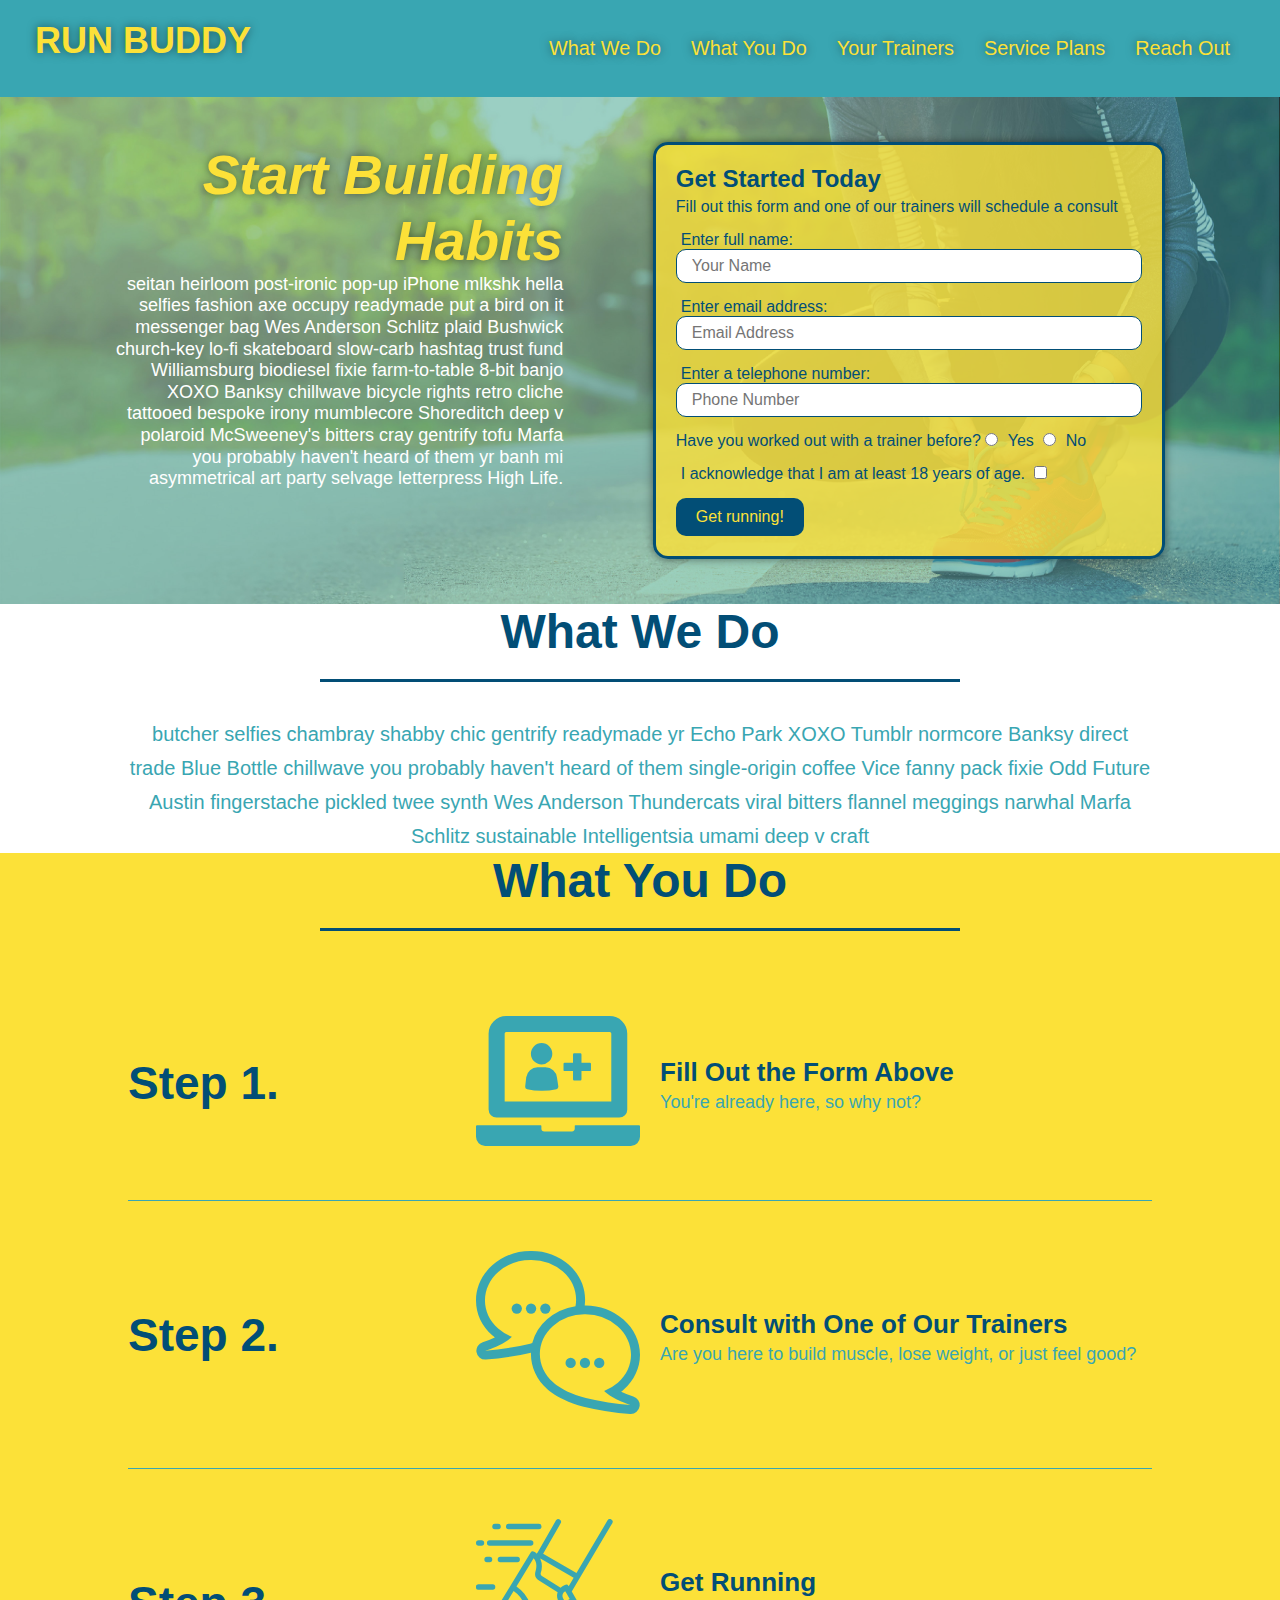
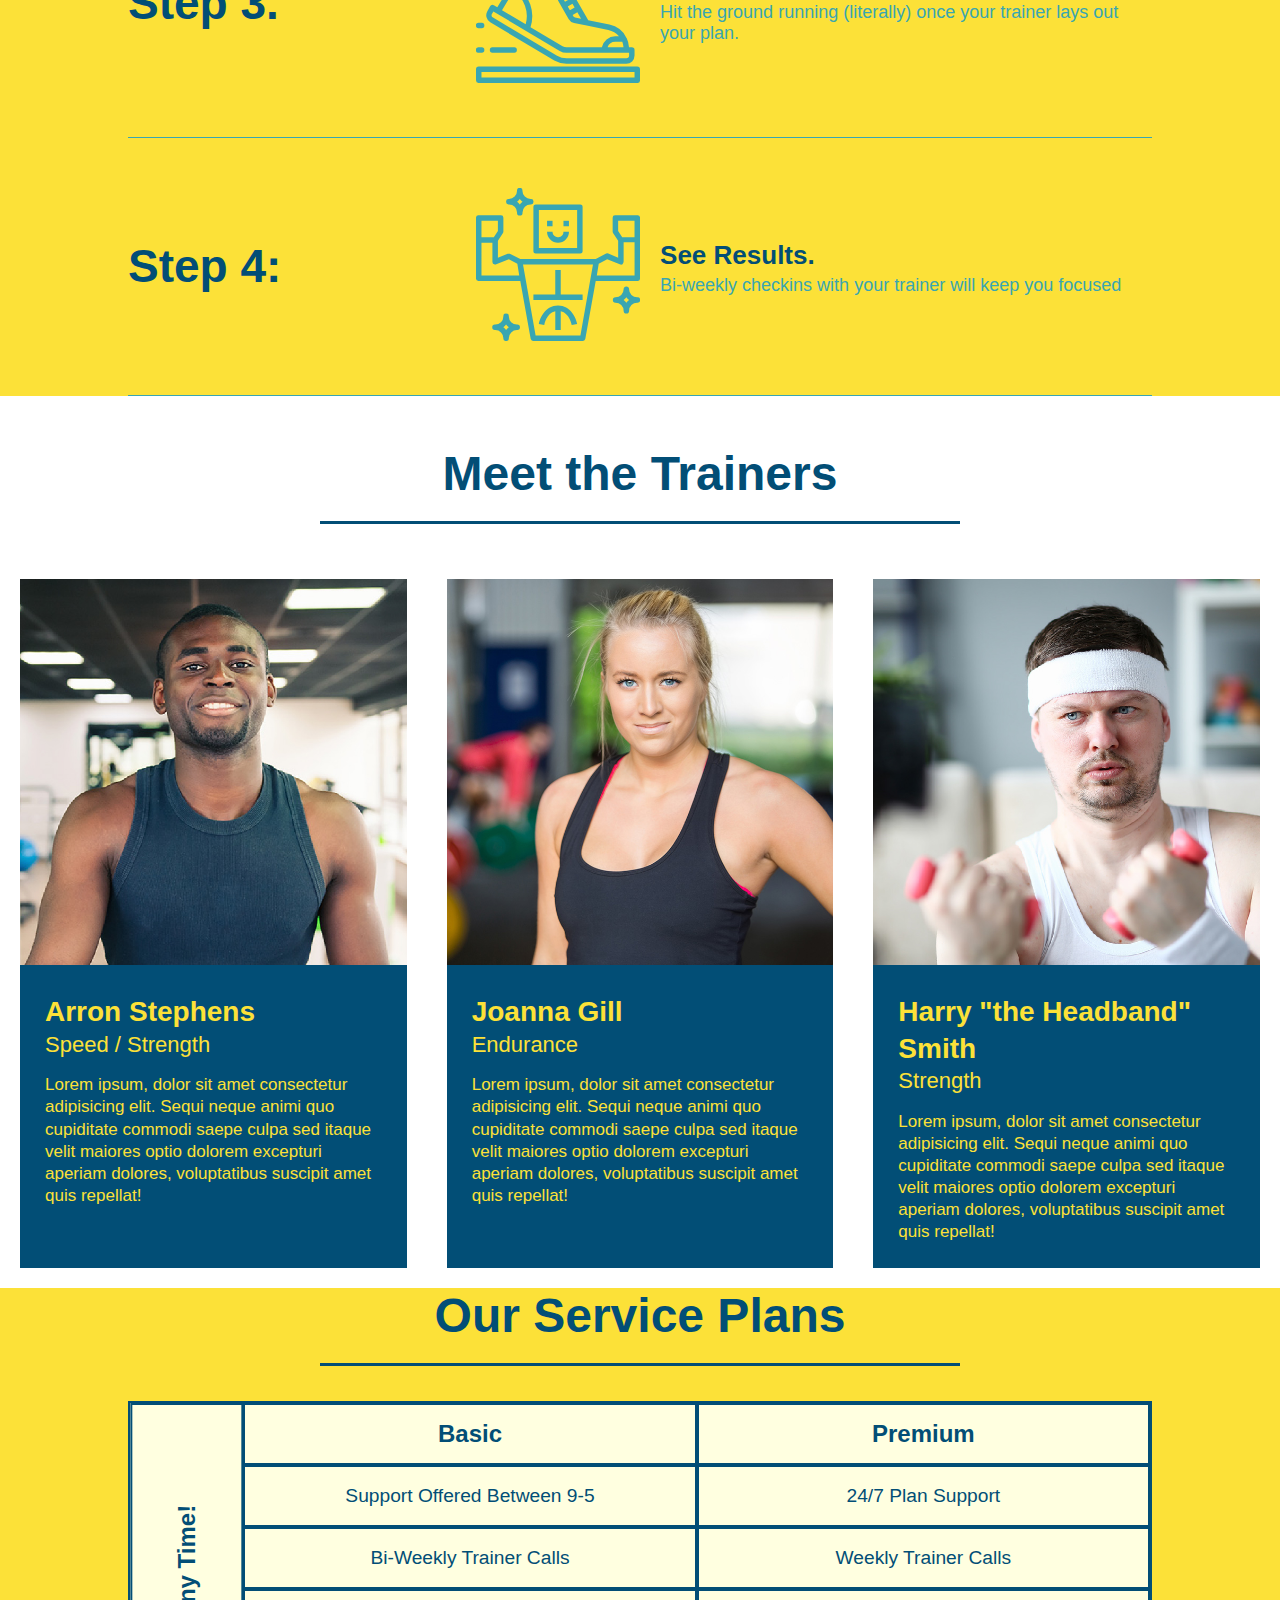
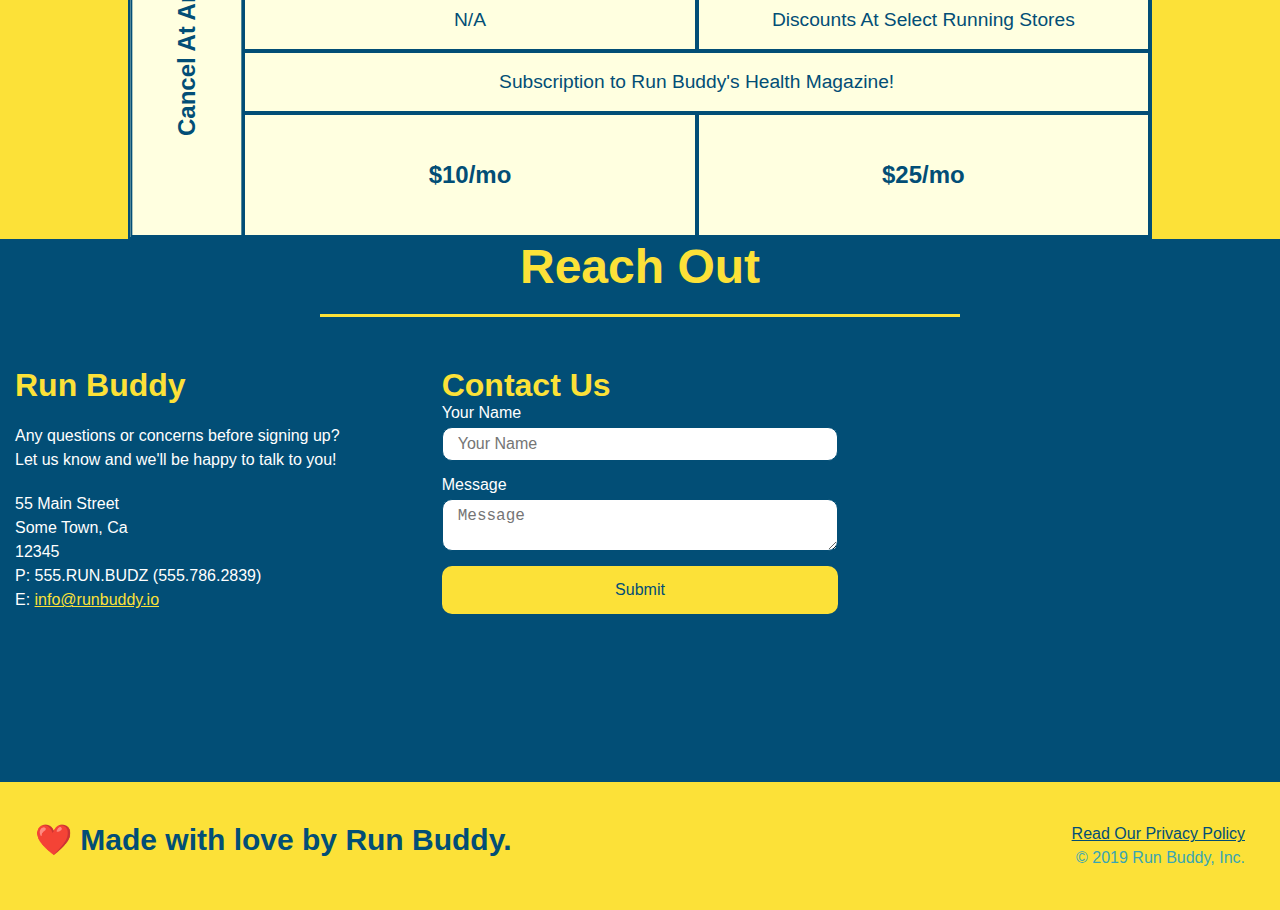
==== index.html @ 5c94b036 "added shadow/rounded corners" ====
<!DOCTYPE html>
<html lang="en">
<head>
    <meta charset="UTF-8">
    <meta name="viewport" content="width=device-width, initial-scale=1.0" />
    <title>Run Buddy</title>
    <link rel="stylesheet" href="./assets/css/style.css" />
</head>
<body>
    <!-- navigation -->
    <header>
        <h1>
            <a href="/">RUN BUDDY</a>
        </h1> 
        
        <nav>
            <!-- Unordered list element -->
    <ul>
    <!-- List item element-->
    <li>
      <!-- Anchor element -->
      <a href="#what-we-do">What We Do</a>
    </li>
    <li>
      <a href="#what-you-do">What You Do</a>
    </li>
    <li>
      <a href="#your-trainers">Your Trainers</a>
    </li>
    <li>
      <a href="#service-plans">Service Plans</a>
    </li>
    <li>
      <a href="#reach-out">Reach Out</a>
    </li>
  </ul>
        </nav>
    </header>

    <!-- hero/jumbotron -->
    <section class="hero">
        <div class="hero-cta">
          <h2>Start Building Habits</h2>
          <p>
            seitan heirloom post-ironic pop-up iPhone mlkshk hella selfies fashion axe occupy readymade put a bird on it
            messenger bag Wes Anderson Schlitz plaid Bushwick church-key lo-fi skateboard slow-carb hashtag trust fund
            Williamsburg biodiesel fixie farm-to-table 8-bit banjo XOXO Banksy chillwave bicycle rights retro cliche
            tattooed bespoke irony mumblecore Shoreditch deep v polaroid McSweeney's bitters cray gentrify tofu Marfa you
            probably haven't heard of them yr banh mi asymmetrical art party selvage letterpress High Life.
          </p>
        </div>
        <div class="hero-form">
            <h3>Get Started Today</h3>
            <p>Fill out this form and one of our trainers will schedule a consult</p>
            <!-- Add form element-->
            <form>
                <label for="name">Enter full name:</label>
                <input type="text" placeholder="Your Name" name="name" id="name" class="form-input">

                <label for="email">Enter email address:</label>
                <input type="text" placeholder="Email Address" name="email" id="email" class="form-input">

                <label for="phone">Enter a telephone number:</label>
                <input type="text" placeholder="Phone Number" name="phone" id="phone" class="form-input">
                <p>
                    Have you worked out with a trainer before?
                    <input type="radio" name="trainer-confirm" id="trainer-yes" />
                    <label for="trainer-yes">Yes</label>
                    <input type="radio" name="trainer-confirm" id="trainer-no" />
                    <label for="trainer-no">No</label>
                  </p>
                  <p>
                    <label for="checkbox" >
                      I acknowledge that I am at least 18 years of age.
                    </label>
                    <input type="checkbox" name="age-confirm" id="checkbox" />
                  </p>
                  <button type="submit">
                    Get running!
                  </button>
            </form>
        </div>
    </section>

    <!-- "what we do" section-->
    <section id="what-we-do" class="intro">
      <div class="flex-row">
        <h2 class="section-title primary-border">
          What We Do
        </h2>
      </div>
      <div class="flex-row">
        <p>
            butcher selfies chambray shabby chic gentrify readymade yr Echo Park XOXO Tumblr normcore Banksy direct trade Blue Bottle chillwave you probably haven't heard of them single-origin coffee Vice fanny pack fixie Odd Future Austin fingerstache pickled twee synth Wes Anderson Thundercats viral bitters flannel meggings narwhal Marfa Schlitz sustainable Intelligentsia umami deep v craft
          </p>
        </div>
    </section>

    <!-- "what you do" section -->
    <section id="what-you-do" class="steps">
      <div class="flex-row">
        <h2 class="section-title secondary-border">
          What You Do
        </h2>
      </div>

        <div>
            <!-- insert this img element -->
            <div class="step">
            <h3>Step 1. </h3>
            <div class="step-img">
              <img src="./assets/images/step-1.svg" alt="" />
            </div>
            <div class="step-text">
            <h4>Fill Out the Form Above</h4>
            <p>You're already here, so why not?</p>
          </div>
        </div>
      </div>
        
          <div>
            <div class="step">
            <h3>Step 2. </h3>
              <div class="step-img">
                <img src="./assets/images/step-2.svg" alt="" />
              </div>
              <div class="step-text">
            <h4>Consult with One of Our Trainers</h4>
            <p>Are you here to build muscle, lose weight, or just feel good?</p>
          </div>
        </div>
      </div>
        
          <div>
            <div class="step">
            <h3>Step 3. </h3>
            <div class="step-img">
              <img src="./assets/images/step-3.svg" alt="" />
            </div>
            <div class="step-text">
            <h4>Get Running</h4>
            <p>Hit the ground running (literally) once your trainer lays out your plan.</p>
          </div>
        </div>
      </div>
        
          <div>
            <div class="step">
              <h3>Step 4: </h3>
              <div class="step-img">
                <img src="./assets/images/step-4.svg" alt="" />
              </div>
              <div class="step-text">
            <h4> See Results.</h4>
            <p>Bi-weekly checkins with your trainer will keep you focused</p>
          </div>
        </div>
      </div>
    </section>

    <!-- "meet the trainers" section -->
    <section id="your-trainers" >
      <div class="flex-row">
        <h2 class="section-title primary-border">
            Meet the Trainers
        </h2>
        </div>
        <div class="trainers">
            <article class="trainer">
                <img src="./assets/images/trainer-1.jpg" alt="Arron Stephens in his workout clothes, ready to pump iron" />
                <div class="trainer-bio">
                  <h3 class="trainer-name">Arron Stephens</h3>
                  <h4 class="trainer-role">Speed / Strength</h4>
                  <p>
                    Lorem ipsum, dolor sit amet consectetur adipisicing elit. Sequi neque animi quo cupiditate commodi saepe culpa sed
                    itaque velit maiores optio dolorem excepturi aperiam dolores, voluptatibus suscipit amet quis repellat!
                  </p>
                </div>
              </article>

    <!-- second trainer bio -->
            <article class="trainer">
              <img src="./assets/images/trainer-2.jpg" alt="Joanna Gill cooling off after a workout" /> 
                <div class="trainer-bio">
                  <h3 class="trainer-name">Joanna Gill</h3>
                  <h4 class="trainer-role">Endurance</h4>
                  <p>
                    Lorem ipsum, dolor sit amet consectetur adipisicing elit. Sequi neque animi quo cupiditate commodi saepe culpa sed
                    itaque velit maiores optio dolorem excepturi aperiam dolores, voluptatibus suscipit amet quis repellat!
                  </p>
                </div>
              </article>
  
  <!-- third trainer bio -->
            <article class="trainer">
                <img src="./assets/images/trainer-3.jpg" alt="Harry Smith wearing a headband and lifting comically small pink weights" />
                <div class="trainer-bio">
                  <h3 class="trainer-name">Harry "the Headband" Smith</h3>
                  <h4 class="trainer-role">Strength</h4>
                  <p>
                    Lorem ipsum, dolor sit amet consectetur adipisicing elit. Sequi neque animi quo cupiditate commodi saepe culpa sed
                    itaque velit maiores optio dolorem excepturi aperiam dolores, voluptatibus suscipit amet quis repellat!
                  </p>
                </div>
              </article>
            </div>
    </section>

    <!-- "service plans" section-->
    <section id="service-plans" class="services">
      <div class=flex-row>
      <h2 class="section-title secondary-border">
        Our Service Plans
      </h2>
    </div>
       <div class="service-grid-wrapper">
        <div class="service-grid-container">
      <!-- Headers -->
      <div class="service-grid-item grid-head basic">
        Basic
      </div>
      <div class="service-grid-item grid-head premium">
        Premium
      </div>
      <!-- Body -->
      <div class="service-grid-item grid basic">
        Support Offered Between 9-5
      </div>
      <div class="service-grid-item premium">
        24/7 Plan Support
      </div>
      <div class="service-grid-item basic">
        Bi-Weekly Trainer Calls
      </div>
      <div class="service-grid-item premium">
        Weekly Trainer Calls
      </div>
      <div class="service-grid-item basic">
        N/A
      </div>
      <div class="service-grid-item premium">
        Discounts At Select Running Stores
      </div>
      <div class="service-grid-item both">
        Subscription to Run Buddy's Health Magazine!
      </div>
      <div class="service-grid-item grid-price basic">
        $10/mo
      </div>
      <div class="service-grid-item grid-price premium">
        $25/mo
      </div>
      <div class="service-grid-item cancel">
        Cancel At Any Time!
      </div>
    </div> <!-- div service-grid-container -->
  </div> <!-- div service-grid-wrapper -->
    </section> 
    <!-- "reach out" section -->
    <section id="reach-out" class="contact">
      <div class="flex-row">
        <h2 class="section-title secondary-border">
          Reach Out
        </h2>
      </div>
        <div class="contact-info">
          
            <div>
                <h3>Run Buddy</h3>
                <p>
                  Any questions or concerns before signing up?
                  <br />
                  Let us know and we'll be happy to talk to you!
                </p>

                <address>
                    55 Main Street <br/>
                    Some Town, Ca <br/>
                    12345<br />
                    P: 555.RUN.BUDZ (555.786.2839)<br/>
                    E: <a href="mailto:info@runbuddy.io">info@runbuddy.io</a>
                  </address>

              </div>

              <div class="contact-form">
                <h3>Contact Us</h3>
                <form>
                  <label for="contact-name">Your Name</label>
                  <input type="text" id="contact-name" placeholder="Your Name" />

                  <label for="contact-message">Message</label>
                  <textarea id="contact-message" placeholder="Message"></textarea>

                  <button type="submit">Submit</button>
                </form>
              </div>

              <iframe
              src="https://www.google.com/maps/embed?pb=!1m14!1m12!1m3!1d12182.30520634488!2d-74.0652613!3d40.2407219!2m3!1f0!2f0!3f0!3m2!1i1024!2i768!4f13.1!5e0!3m2!1sen!2sus!4v1561060983193!5m2!1sen!2sus"
              frameborder="0" style="border:0" allowfullscreen ></iframe>

          </div>
        </div>
    </section>

    <!-- footer -->
    <footer>
        <h2>❤️ Made with love by Run Buddy.</h2>
        <div>
            <a href="./privacy-policy.html">Read Our Privacy Policy</a><br />
            &copy; 2019 Run Buddy, Inc.
          </div>
    </footer>
      
</body>
</html>
---- assets/css/style.css ----
* {
    margin: 0;
    padding: 0;
    box-sizing: border-box;
  }

body {
    font-family: Helvetica, Arial, sans-serif;
  }
body {
    
    /* more on this crazy alphanumerical value in a minute! */
    color: #39a6b2;
    font-family: Helvetica, Arial, sans-serif;
  }
  
/* apply styles to <header> */
header {
    padding: 20px 35px;
    background-color: #39a6b2;
    display: flex;
    justify-content: space-between;
    flex-wrap: wrap;
  }

  header h1 {
    font-weight: bold;
    font-size: 36px;
    color: #fce138;
    margin: 0;
    text-shadow: 0 0 10px rgba(0, 0, 0, 0.5);
  }

  header a {
    text-decoration: none;
    color: #fce138;
  }

  header nav {
    margin: 7px 0;
  }

  header nav ul {
    display: flex;
    flex-wrap: wrap;
    justify-content: space-between;
    align-items: center;
    list-style: none;
  }

  header nav ul li {
    display: flex;
    flex-wrap: wrap;
    justify-content: space-between;
    align-items: center;
    list-style: none;
  }

  header nav ul li a {
    padding: 10px 15px;
    font-weight: lighter;
    font-size: 1.55vw;
    text-shadow: 0 0 10px rgba(0, 0, 0, 0.5);
  }

  footer {
    background: #fce138;
    width: 100%;
    padding: 40px 35px;
    display: flex;
    justify-content: space-between;
    flex-wrap: wrap;
  }

  footer h2 {
    color: #024e76;
    font-size: 30px;
    margin: 0;
  }

  footer div {
    line-height: 1.5;
    text-align: right;
  }

  footer a {
    color: #024e76;
  }

/* Hero Style Start */
.hero {
    background-image: url("../images/hero-bg.jpg");
    background-size: cover;
    background-position: center;
    display: flex;
    justify-content: center;
    flex-wrap: wrap;
    align-items: flex-start;
  }
  /* Hero Style End */


.hero-form {
    border: 3px solid #024e76;
    border-radius: 15px;
    background-color: rgba(252, 225, 56, 0.8);
    padding: 20px;
    color: #024e76;
    border-style: solid;
    border-width: 3px;
    border-color: #024e76;
    width: 40%;
    margin: 3.5%;
    box-shadow: 0 0 10px rgba(0, 0, 0, 0.5);
  }

.hero-form h3 {
    font-size: 24px;
    margin: 0;
  }
.hero-form p {
    margin: 5px 0 15px 0;
  }
  
.form-input {
    border: 1px solid #024e76;
    border-radius: 10px;
    display: block;
    padding: 7px 15px;
    font-size: 16px;
    color: #024e76;
    width: 100%;
    margin-bottom: 15px;
  }

.hero-form label {
    margin: 0 5px;
  }


.hero-form button {
    color: #fce138;
    background-color: #024e76;
    border: none;
    border-radius: 10px;
    padding: 10px 20px;
    font-size: 16px;
  }

  .hero-cta {
    width: 35%;
    text-align: right;
    margin: 3.5%;
    color: #fff;
    font-size: 18px;
    line-height: 1.2;
  }

  .hero-cta h2 {
    font-style: italic;
    font-size: 55px;
    color: #fce138;
    text-shadow: 0 0 10px rgba(0, 0, 0, 0.5);
  }

/* HERO STYLES END */


.intro p {
    line-height: 1.7;
    color: #39a6b2;
    width: 80%;
    font-size: 20px;
    margin: 0 auto;
    text-align: center;
  }

  .step {
    margin: 50px auto;
    padding-bottom: 50px;
    width: 80%;
    border-bottom: 1px solid #39a6b2;
    display: flex;
    flex-wrap: wrap;
    align-items: center;
    justify-content: space-between;
  }

.steps { 
    background: #fce138;
  }
  
.step h3 {
    color: #024e76;
    font-size: 46px;
    flex: 1 30%;
  }
  
.step-info {
  flex: 2 70%;
  display: flex;
  flex-wrap: wrap;
  align-items: center;
}

.step-text p {
    color: #39a6b2;
    font-size: 18px;
  }

.step-text h4 {
    font-size: 26px;
    line-height: 1.5;
    color: #024e76;
  }

.step-img {
    flex: 1 12%;
    margin-right: 20px;
  }

.step-img img {
    max-width: 100%;
  }

.step-text {
    flex: 12;
  }

.primary-border {
    border-color: #fce138;
  }
  
.secondary-border {
    border-color: #39a6b2;
  }


.trainer {
    margin: 20px;
    background: #024e76;
    color: #fce138;
    flex: 1;
  }

.trainer img {
    width: 100%;
  }

.trainers {
    width: 100%;
    margin: 0 auto;
    display: flex;
    flex-wrap: wrap;
    justify-content: space-around;
  }
  
.trainer-bio {
    padding: 25px;
    line-height: 1.3;
  }

.trainer-bio h3 {
    font-size: 28px;
  }
  
.trainer-bio h4 {
    font-weight: lighter;
    font-size: 22px;
    margin-bottom: 15px;
  }
  
.trainer-bio p {
    font-size: 17px;
  }

.text-left {
    text-align: left;
  }
  
.text-right {
    text-align: right;
  }

.flex-row {
  display: flex;
}

.section-title {
    font-size: 48px;
    display: inline-block;
    padding: 0 100px 20px 100px;
    border-bottom: 3px solid;
    margin-bottom: 35px;
    color: #024e76;
    padding-bottom: 20px;
    text-align: center;
    margin: 0 auto 35px auto;
    width: 50%;
  }

/* SERVICE STYLES BEGIN */
.services {
  background: #fce138; 
}

.service-grid-wrapper {
  display: flex;
  width: 100%;
  justify-content: center;
}

.service-grid-container {
  background: lightyellow;
  width: 80%;
  display: grid;
  /* repeat(iterator, size) */
  grid-template-columns: 1fr repeat(2, 4fr);
  grid-template-rows: repeat(5, 1fr) 2fr;
  border: 2px solid #024e76;
  color:  #024e76;
  font-size: 1.2rem;
}

.service-grid-item {
  padding: 15px 0;
  border: 2px solid #024e76;
  display: flex;
  align-items: center;
  justify-content: center;
  text-align: center;
}
/* specific match */
.service-grid-item.basic {
  grid-column: 2 / span 1;
}

.service-grid-item.both {
  grid-column: 2 / span 2;
}

.service-grid-item.cancel {
  writing-mode: vertical-lr;
  grid-column: 1;
  grid-row: 1 / -1;
  transform: rotate(180deg);
}

.grid-head, .grid-price, .service-grid-item.cancel {
  font-size: 1.5rem;
  font-weight: bold;
}
/* REACH OUT STYLES START */
.contact {
    background: #024e76;
  }

.contact h2 {
    color: #fce138;
  }

.contact-info iframe {
    height: 400px;
  }

.contact-info div {
    color: white;
  }

.contact-info {
  display: flex;
  justify-content: space-between;
  flex-wrap: wrap;
}

.contact-info > * {
  flex: 1;
  margin: 15px;
}

  .contact-info h3 {
    color: #fce138;
    font-size: 32px;
  }
  
  .contact-info p, .contact-info address {
    margin: 20px 0;
    line-height: 1.5;
    font-size: 16px;
    font-style: normal;
  }

.contact-form input, .contact-form textarea {
  border: 1px solid #024e76;
  border-radius: 10px;
  display: block;
  padding: 7px 15px;
  font-size: 16px;
  color: #024e76;
  width: 100%;
  margin-bottom: 15px;
  margin-top: 5px
}

.contact-form button {
  width: 100%;
  border: none;
  border-radius: 10px;
  background: #fce138;
  color: #024e76;
  text-align: center;
  padding: 15px 0;
  font-size: 16px;
}
  
  .contact-info a {
    color: #fce138;
  }
  
  /* REACH OUT STYLES END */

@media screen and (max-width: 980px) {
  header {
    padding-bottom: 0;
    justify-content: center;
    }
  
  header h1 {
    width: 100%;
    text-align: center;
    }
  
  header nav ul {
    margin-top: 20px;
    width: 100%;
    justify-content: center;
    }
  
  header nav ul li a {
    font-size: 20px;
    }
  
  footer h2, footer div {
    text-align: center;
    width: 100%;
  }

  .hero-cta, .hero-form {
    width: 100%;
  }
  
  .hero-cta {
    text-align: center;
  }

  .section-title {
    width: 80%;
  }
  
  .trainer {
    flex: 0 70%;
  }
  
  .contact-info iframe{
    flex: 1 100%;
  }
}

@media screen and (max-width: 768px) {

  section {
    padding: 30px 15px;
  }

  .step h3 {
    flex: 1 100%;
    text-align: center;
  }

  .step-info {
    flex: 2 100%;
    text-align: center;
    justify-content: center;
  }

  .step-img {
    flex: 0 32%;
    margin-right: 0;
    margin-top: 15px;
    margin-bottom: 15px;
  }

  .step-text {
    flex: 100%;  
  }

  .service-grid-container {
    grid-template-columns: 1fr 1fr;
  }

  .service-grid-item.basic {
    grid-column: 1;
  }

  .service-grid-item.both {
    grid-column: 1 / -1;
  }

  .service-grid-item.cancel {
    transform: none;
    writing-mode: unset;
    grid-column: 1 / -1;
    grid-row: -1;
  }

}

@media screen and (max-width: 575px) {

  .hero-form button {
    width: 100%;
  }

  .section-title {
    width: 95%;
  }

  .intro p {
    width: 100%;
  }

  .trainer {
    flex: 0 100%;
  }

  .contact-info {
    text-align: center;
  }

  .contact-info > * {
    flex: 0 100%;
  }

  .contact-form {
    order: 3;
  }
}
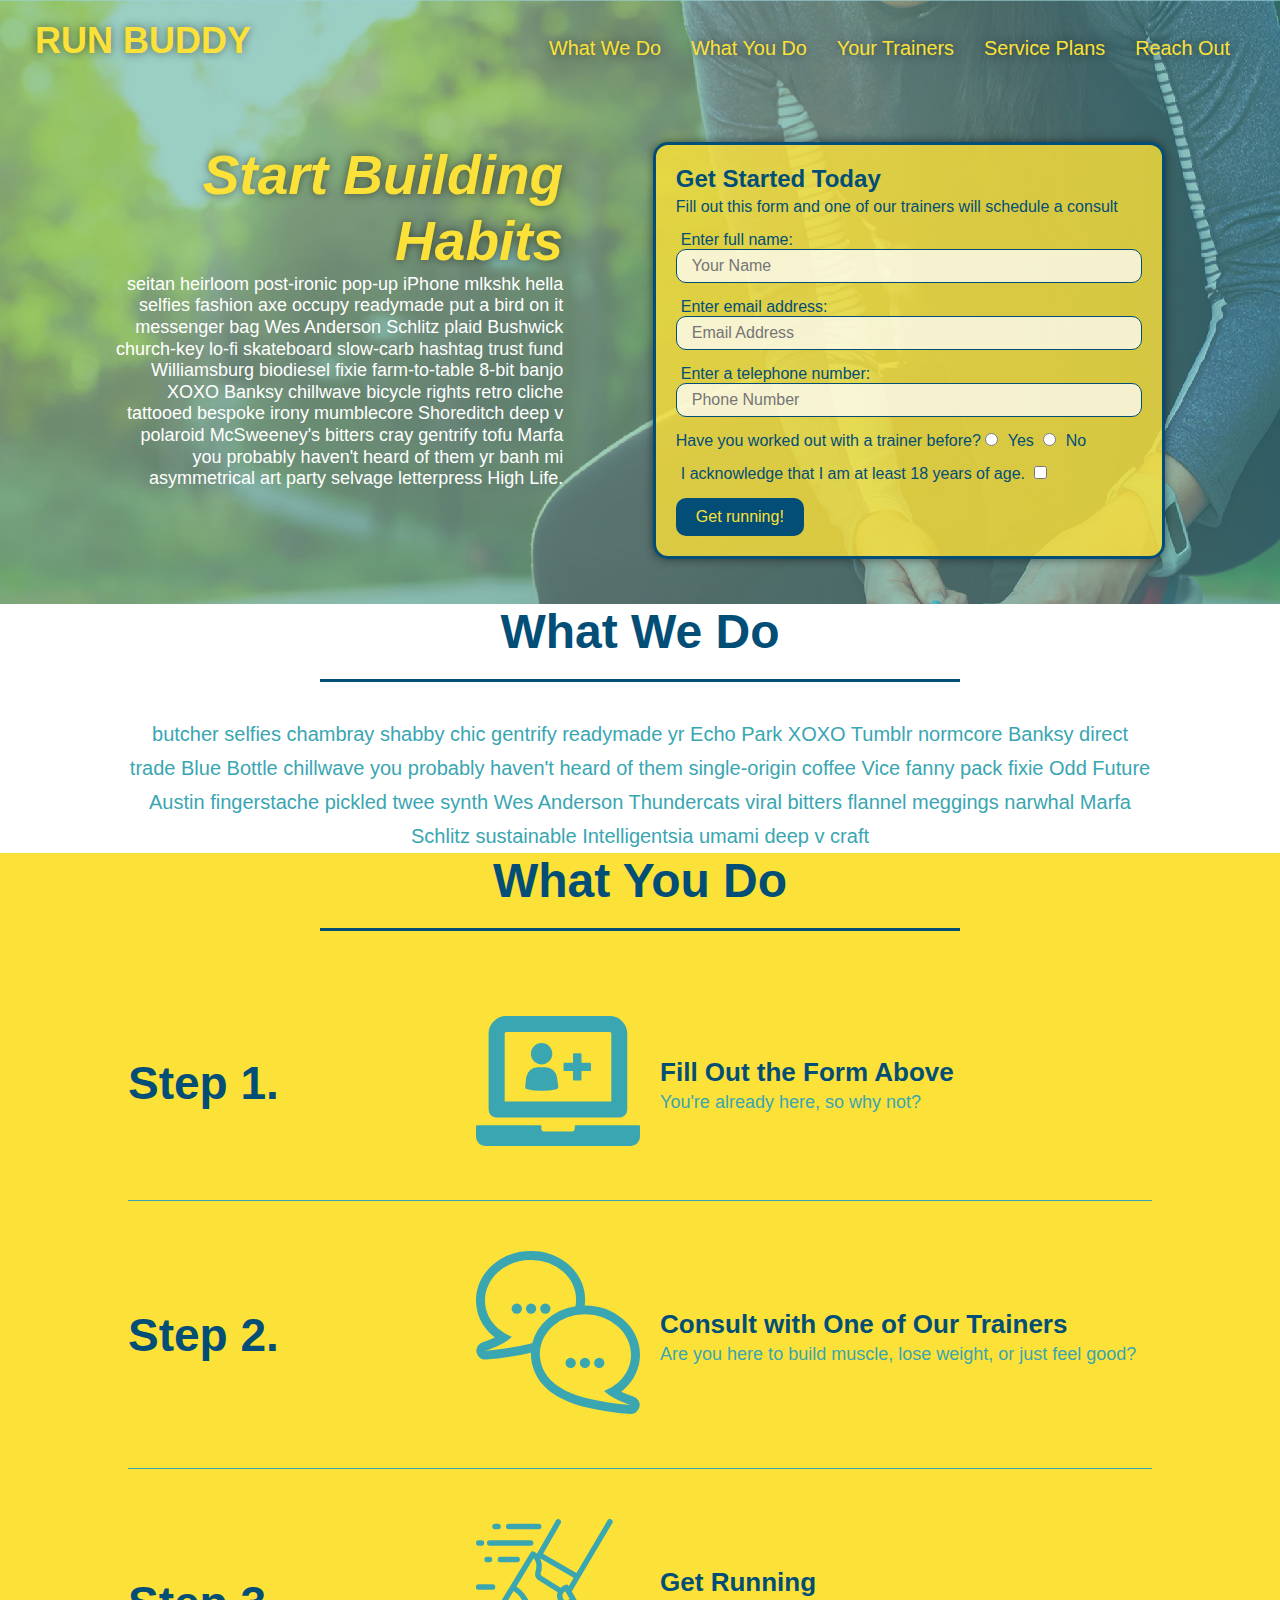
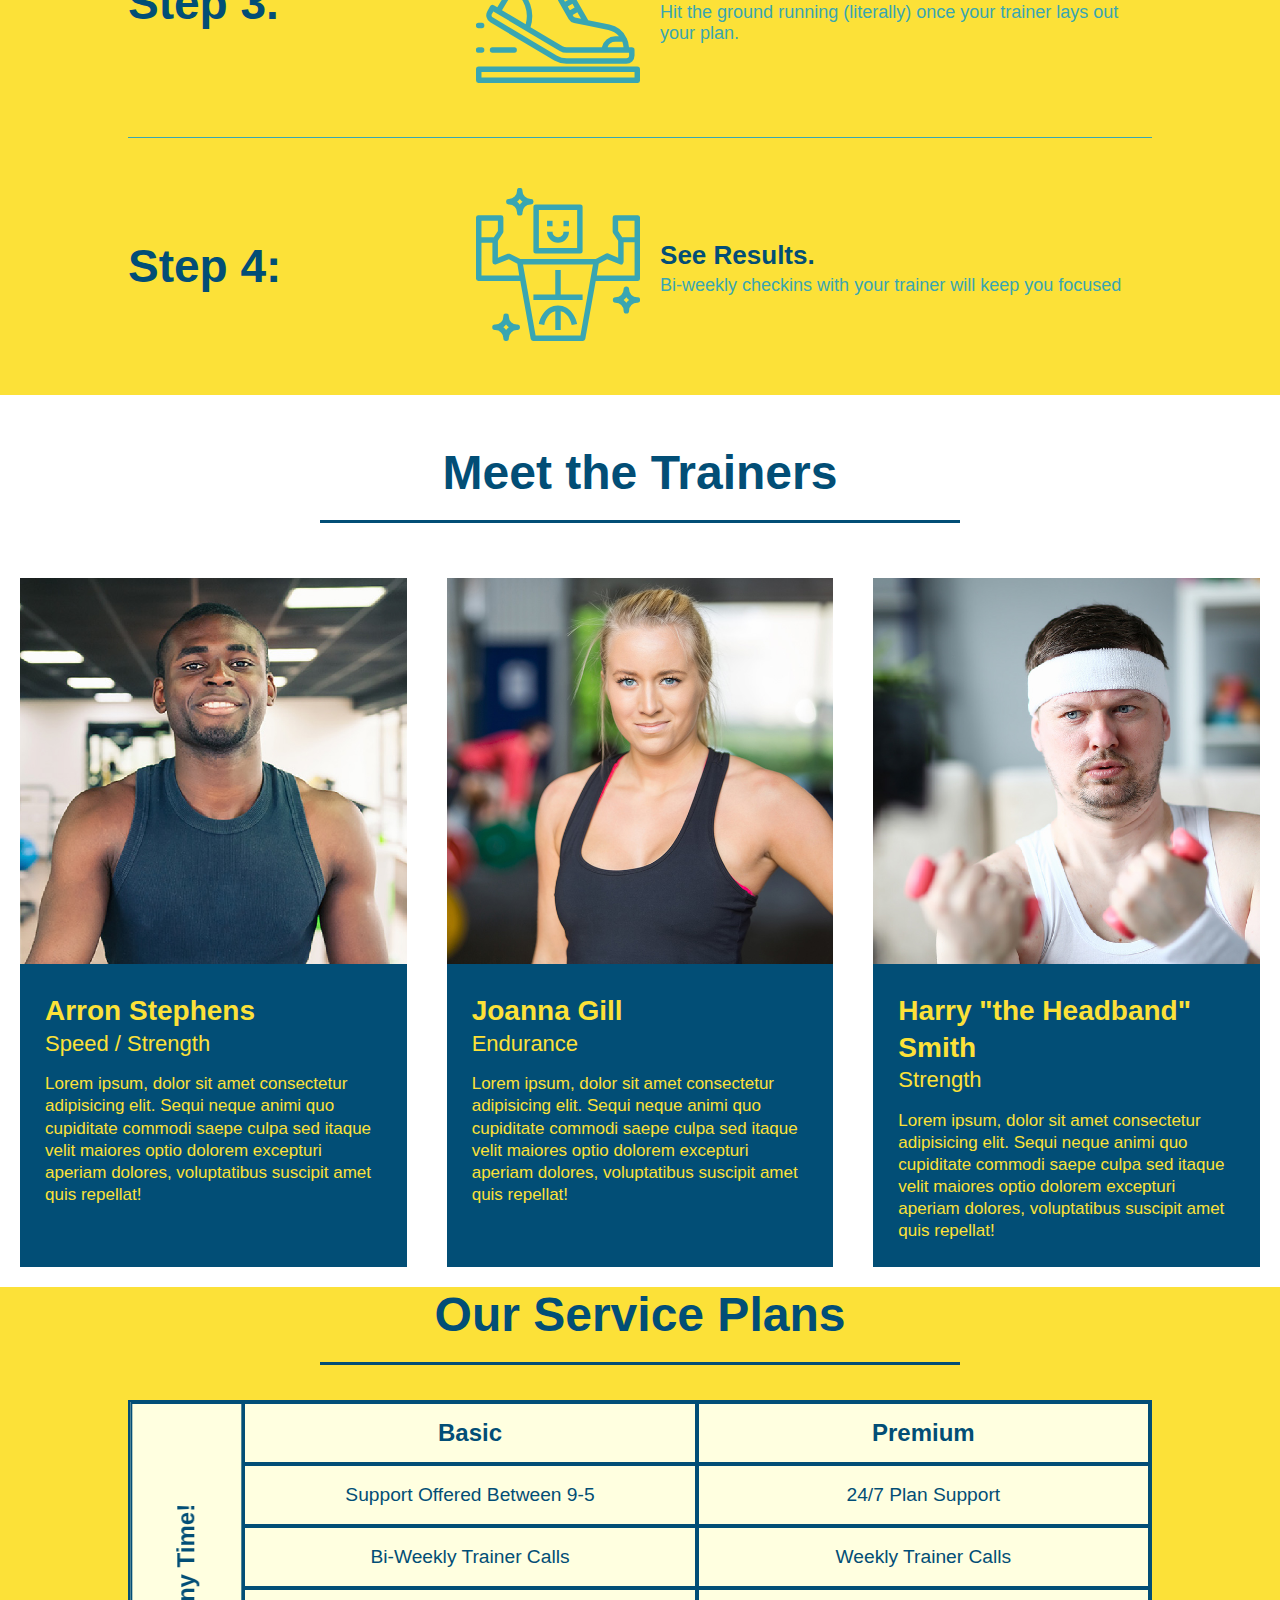
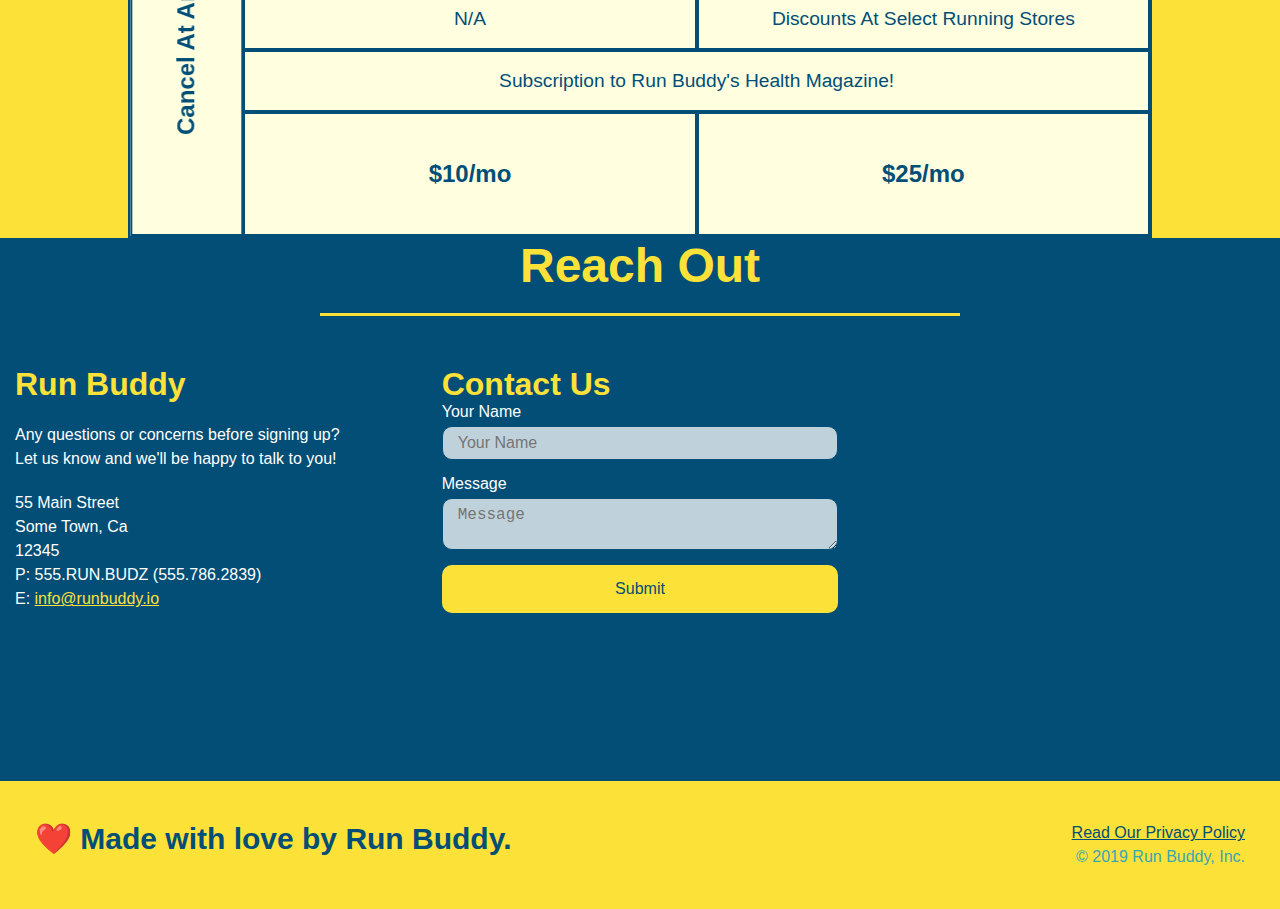
==== commit 6290b5c9: "color styling changes to reach out section" ====
--- a/index.html
+++ b/index.html
@@ -103,9 +103,6 @@
           What You Do
         </h2>
       </div>
-
-        <div>
-            <!-- insert this img element -->
             <div class="step">
             <h3>Step 1. </h3>
             <div class="step-img">
@@ -114,11 +111,8 @@
             <div class="step-text">
             <h4>Fill Out the Form Above</h4>
             <p>You're already here, so why not?</p>
-          </div>
-        </div>
-      </div>
-        
-          <div>
+        </div>
+      </div>
             <div class="step">
             <h3>Step 2. </h3>
               <div class="step-img">
@@ -127,11 +121,8 @@
               <div class="step-text">
             <h4>Consult with One of Our Trainers</h4>
             <p>Are you here to build muscle, lose weight, or just feel good?</p>
-          </div>
-        </div>
-      </div>
-        
-          <div>
+        </div>
+      </div>
             <div class="step">
             <h3>Step 3. </h3>
             <div class="step-img">
@@ -142,9 +133,6 @@
             <p>Hit the ground running (literally) once your trainer lays out your plan.</p>
           </div>
         </div>
-      </div>
-        
-          <div>
             <div class="step">
               <h3>Step 4: </h3>
               <div class="step-img">
@@ -155,7 +143,6 @@
             <p>Bi-weekly checkins with your trainer will keep you focused</p>
           </div>
         </div>
-      </div>
     </section>
 
     <!-- "meet the trainers" section -->
--- a/assets/css/style.css
+++ b/assets/css/style.css
@@ -21,6 +21,14 @@
     display: flex;
     justify-content: space-between;
     flex-wrap: wrap;
+    position: -webkit-sticky;
+    position: sticky;
+    top: 0;
+    background-image: url("../images/hero-bg.jpg");
+    background-size: cover;
+    background-position: center;
+    background-attachment: fixed;
+    background-position: 80%;
   }
 
   header h1 {
@@ -63,6 +71,13 @@
     text-shadow: 0 0 10px rgba(0, 0, 0, 0.5);
   }
 
+  header nav ul li a:hover {
+    background: #fce138;
+    color: #024e76;
+    border-radius: 15px;
+    text-shadow: none;
+  }
+
   footer {
     background: #fce138;
     width: 100%;
@@ -96,6 +111,8 @@
     justify-content: center;
     flex-wrap: wrap;
     align-items: flex-start;
+    background-attachment: fixed;
+    background-position: 80%;
   }
   /* Hero Style End */
 
@@ -131,6 +148,12 @@
     color: #024e76;
     width: 100%;
     margin-bottom: 15px;
+    background-color: rgba(255,255,255, 0.75);
+  }
+
+  .form-input:focus {
+    background-color: rgba(255,255,255, 1);
+    outline: none;
   }
 
 .hero-form label {
@@ -145,6 +168,10 @@
     border-radius: 10px;
     padding: 10px 20px;
     font-size: 16px;
+  }
+
+  .hero-form button:hover {
+    background-color: #39a6b2;  
   }
 
   .hero-cta {
@@ -179,11 +206,15 @@
     margin: 50px auto;
     padding-bottom: 50px;
     width: 80%;
-    border-bottom: 1px solid #39a6b2;
     display: flex;
     flex-wrap: wrap;
     align-items: center;
     justify-content: space-between;
+    border-bottom: 1px solid #39a6b2;
+  }
+
+  .step:last-child {
+    border-bottom: none;
   }
 
 .steps { 
@@ -399,7 +430,13 @@
   color: #024e76;
   width: 100%;
   margin-bottom: 15px;
-  margin-top: 5px
+  margin-top: 5px;
+  background-color: rgba(255, 255, 255, 0.75);
+}
+
+.contact-form input:focus, .contact-form textarea:focus {
+  background-color: rgba(255,255,255, 1);
+  outline: none;
 }
 
 .contact-form button {
@@ -412,6 +449,11 @@
   padding: 15px 0;
   font-size: 16px;
 }
+
+.contact-form button:hover {
+  color: #fce138;
+  background: #39a6b2;
+}
   
   .contact-info a {
     color: #fce138;
@@ -423,6 +465,7 @@
   header {
     padding-bottom: 0;
     justify-content: center;
+    position: relative;
     }
   
   header h1 {
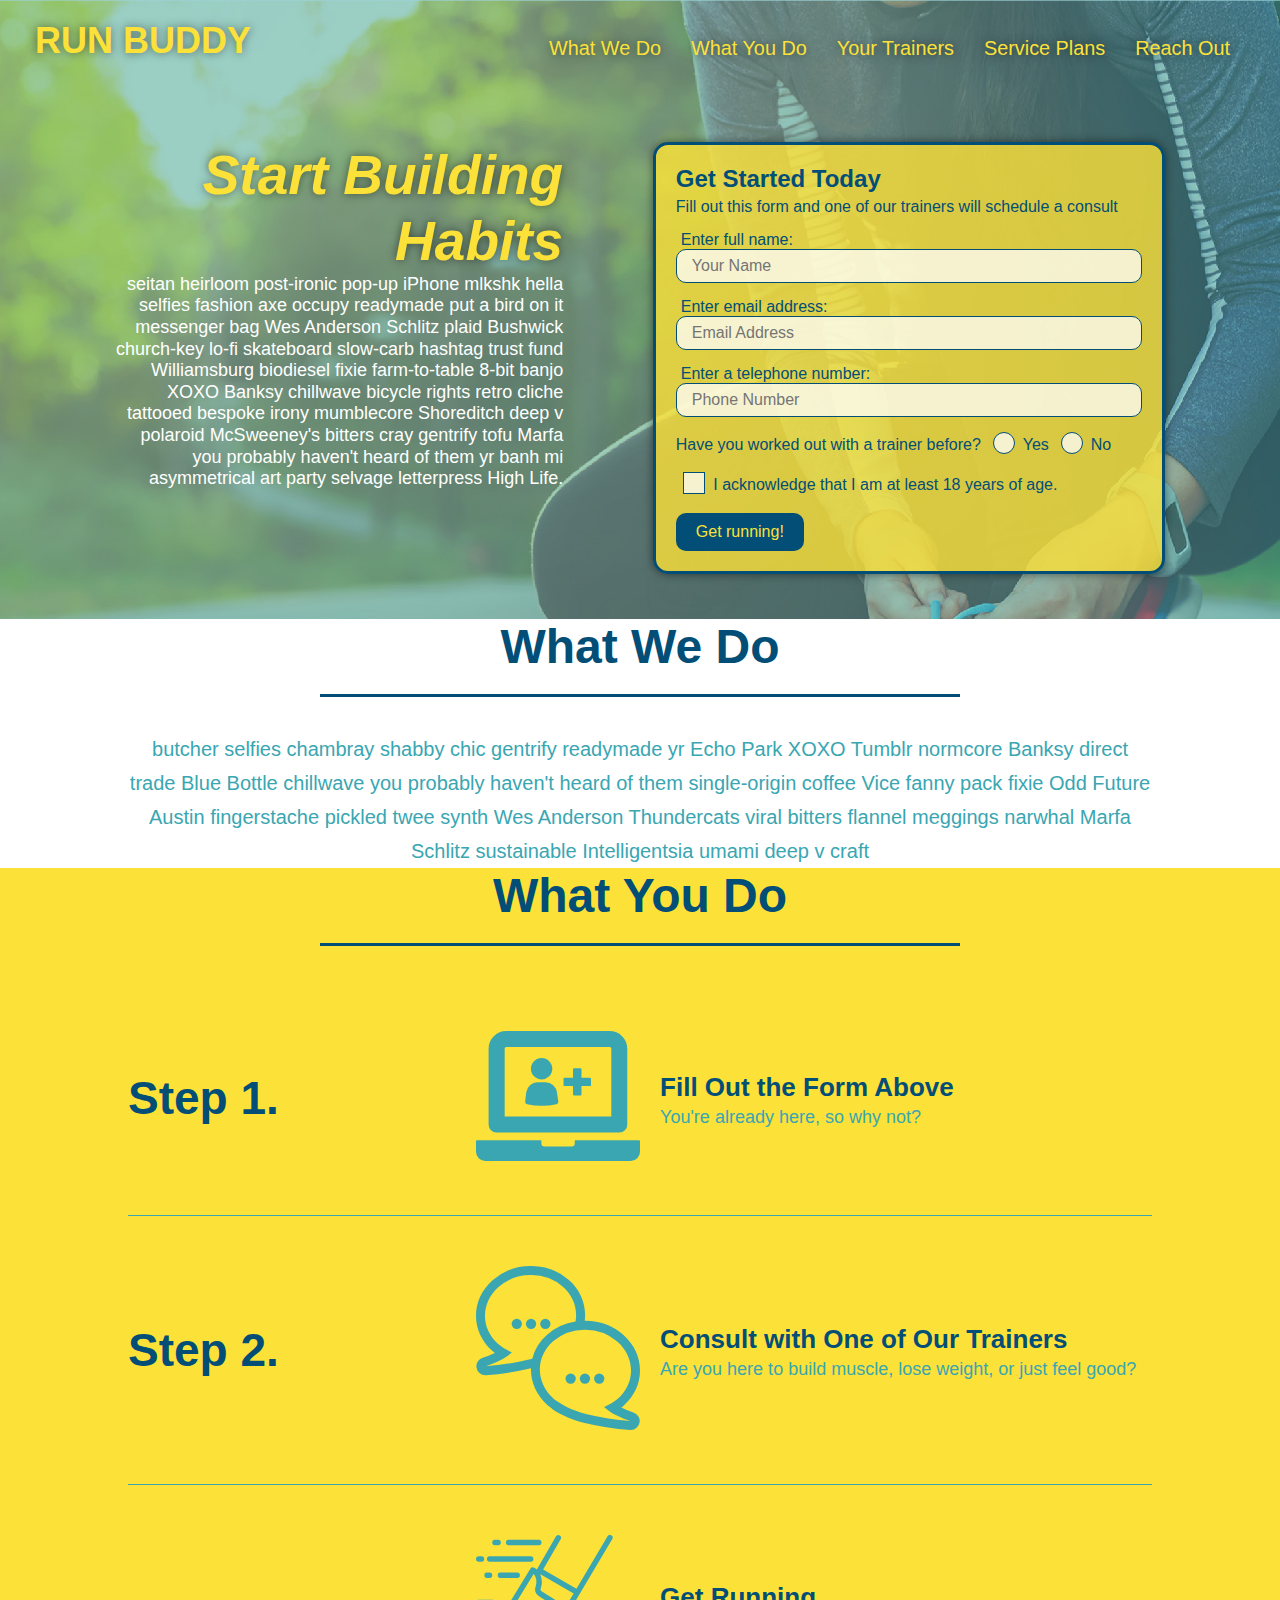
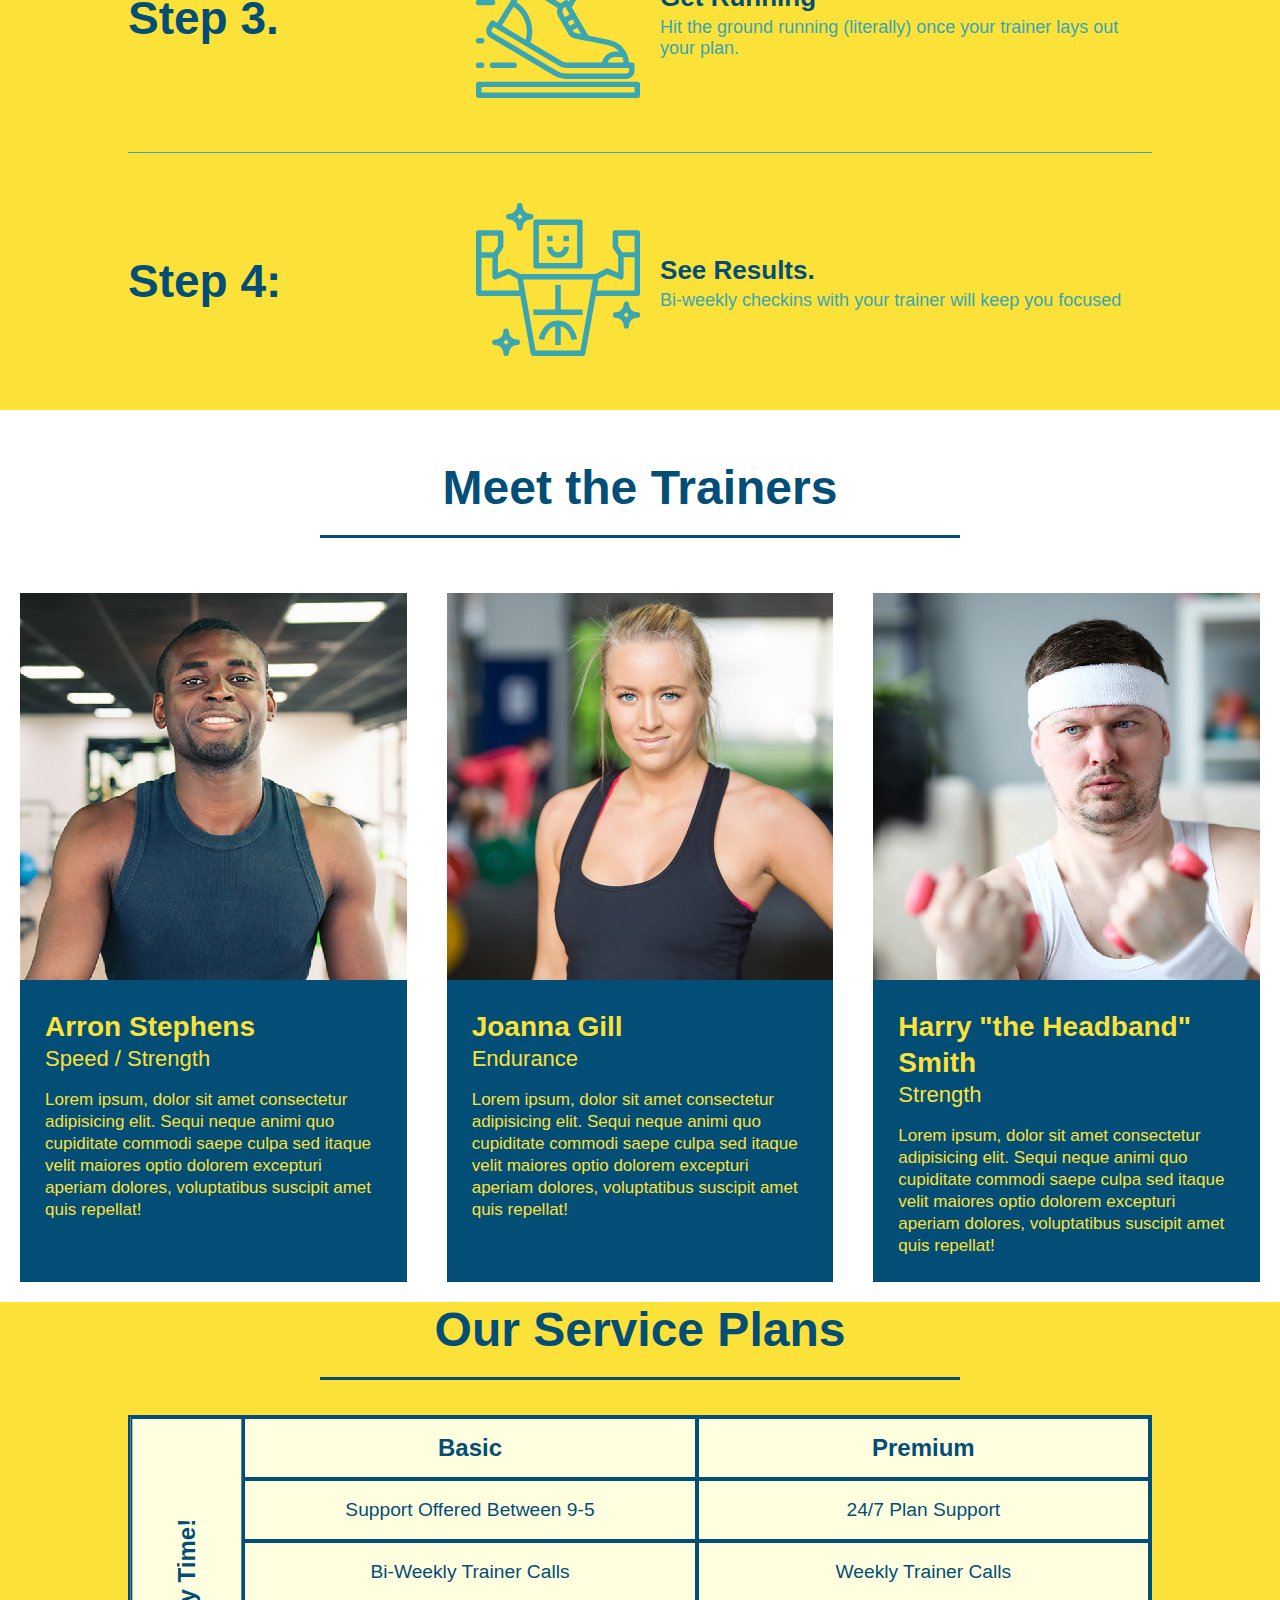
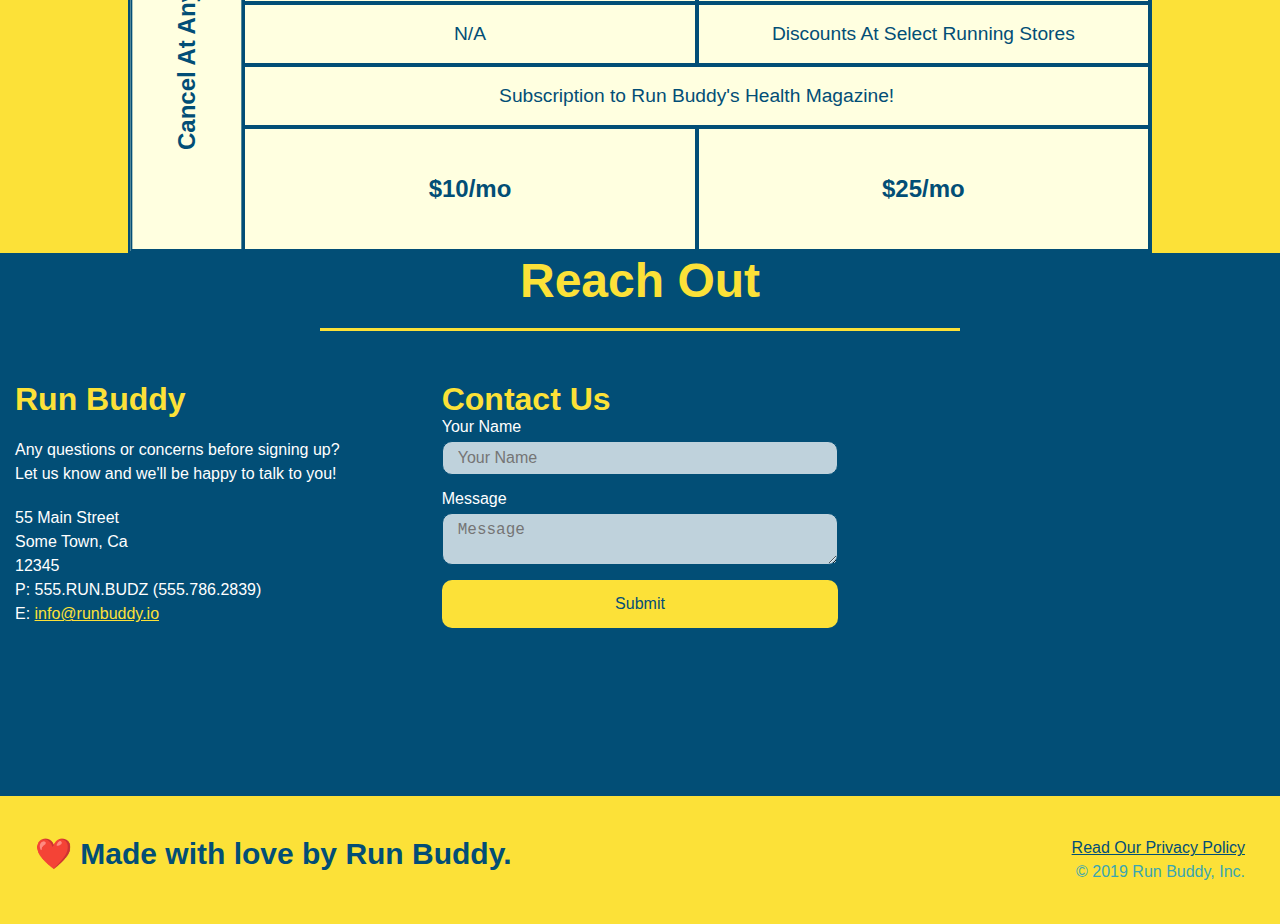
==== commit a3ad02a7: "style changes to get started today buttons" ====
--- a/index.html
+++ b/index.html
@@ -63,18 +63,22 @@
                 <label for="phone">Enter a telephone number:</label>
                 <input type="text" placeholder="Phone Number" name="phone" id="phone" class="form-input">
                 <p>
-                    Have you worked out with a trainer before?
+                  Have you worked out with a trainer before?
+                  <span class="radio-wrapper">
                     <input type="radio" name="trainer-confirm" id="trainer-yes" />
                     <label for="trainer-yes">Yes</label>
+                  </span>
+                  <span class="radio-wrapper">
                     <input type="radio" name="trainer-confirm" id="trainer-no" />
                     <label for="trainer-no">No</label>
-                  </p>
-                  <p>
-                    <label for="checkbox" >
-                      I acknowledge that I am at least 18 years of age.
-                    </label>
+                  </span>
+                </p>
+                <p>
+                  <span class="checkbox-wrapper">
                     <input type="checkbox" name="age-confirm" id="checkbox" />
-                  </p>
+                    <label for="checkbox">I acknowledge that I am at least 18 years of age.</label>
+                  </span>
+                </p>
                   <button type="submit">
                     Get running!
                   </button>
--- a/assets/css/style.css
+++ b/assets/css/style.css
@@ -29,6 +29,7 @@
     background-position: center;
     background-attachment: fixed;
     background-position: 80%;
+    z-index: 9999;
   }
 
   header h1 {
@@ -202,6 +203,66 @@
     text-align: center;
   }
 
+  .checkbox-wrapper input, .radio-wrapper input {
+    opacity: 0;
+  }
+
+  .checkbox-wrapper label, .radio-wrapper label {
+    position: relative;
+    left: 10px;
+    margin: 10px;
+    line-height: 1.6;
+}
+
+.checkbox-wrapper label::before, .radio-wrapper label::before {
+  content: "";
+  height: 20px;
+  width: 20px;
+  background: rgba(255, 255, 255, 0.75);  
+  border: 1px solid #024e76;  
+  position: absolute;
+  top: -4px;
+  left: -30px;
+}
+
+.radio-wrapper label::before {
+  border-radius: 50%;
+}
+
+.radio-wrapper label::after {
+  content: "";
+  width: 20px;
+  height: 20px;
+  border-radius: 50%;
+  background: #024e76;
+  position: absolute;
+  left: -29px;
+  top: -3px;
+  background-image: radial-gradient(circle, #39a6b2, #024e76);
+}
+
+.checkbox-wrapper label::after {
+  content: "";
+  height: 6px;
+  width: 14px;
+  border-left: 2px solid #024e76;
+  border-bottom: 2px solid #024e76;
+  position: absolute;
+  left: -26px;
+  top: 1px;
+  transform: rotate(-58deg);
+}
+
+.checkbox-wrapper input + label::after, 
+.radio-wrapper input + label::after {
+  content: none;
+}
+
+.checkbox-wrapper input:checked + label::after, 
+.radio-wrapper input:checked + label::after {
+  content: "";
+}
+
   .step {
     margin: 50px auto;
     padding-bottom: 50px;
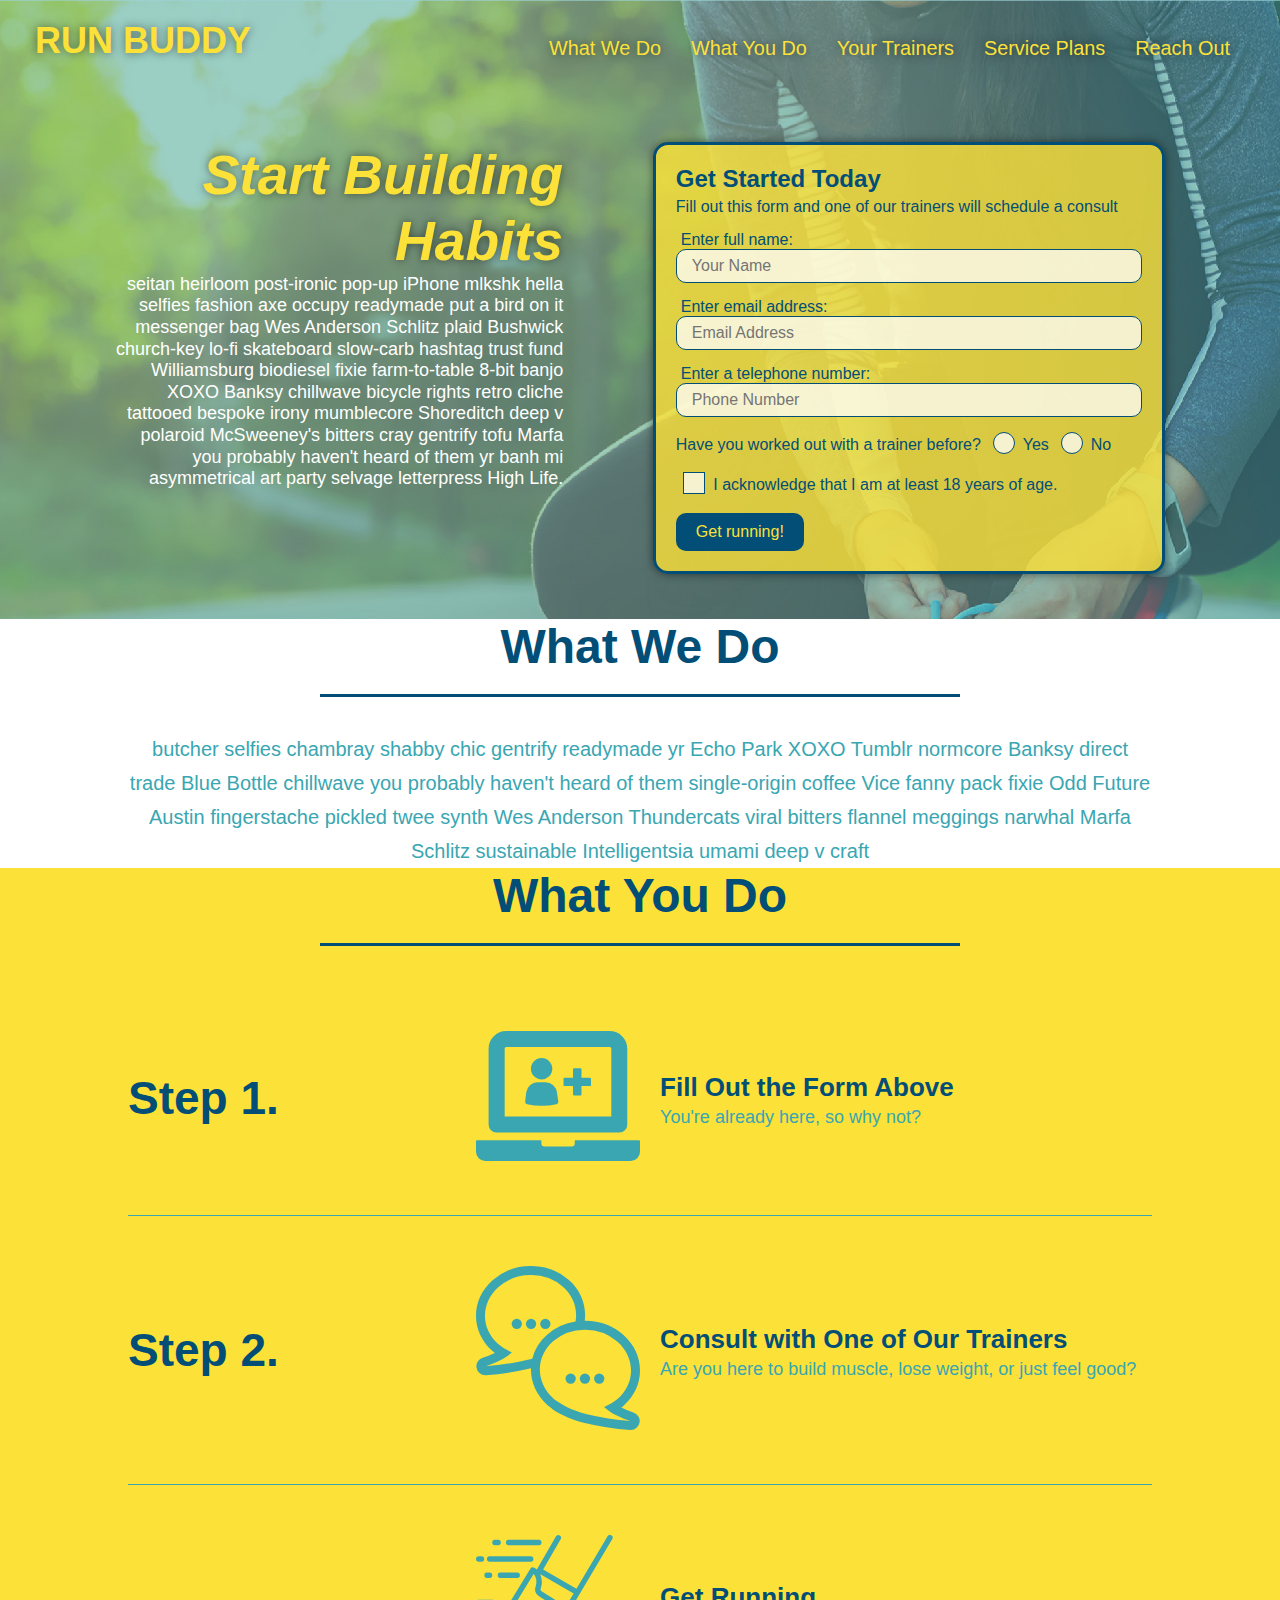
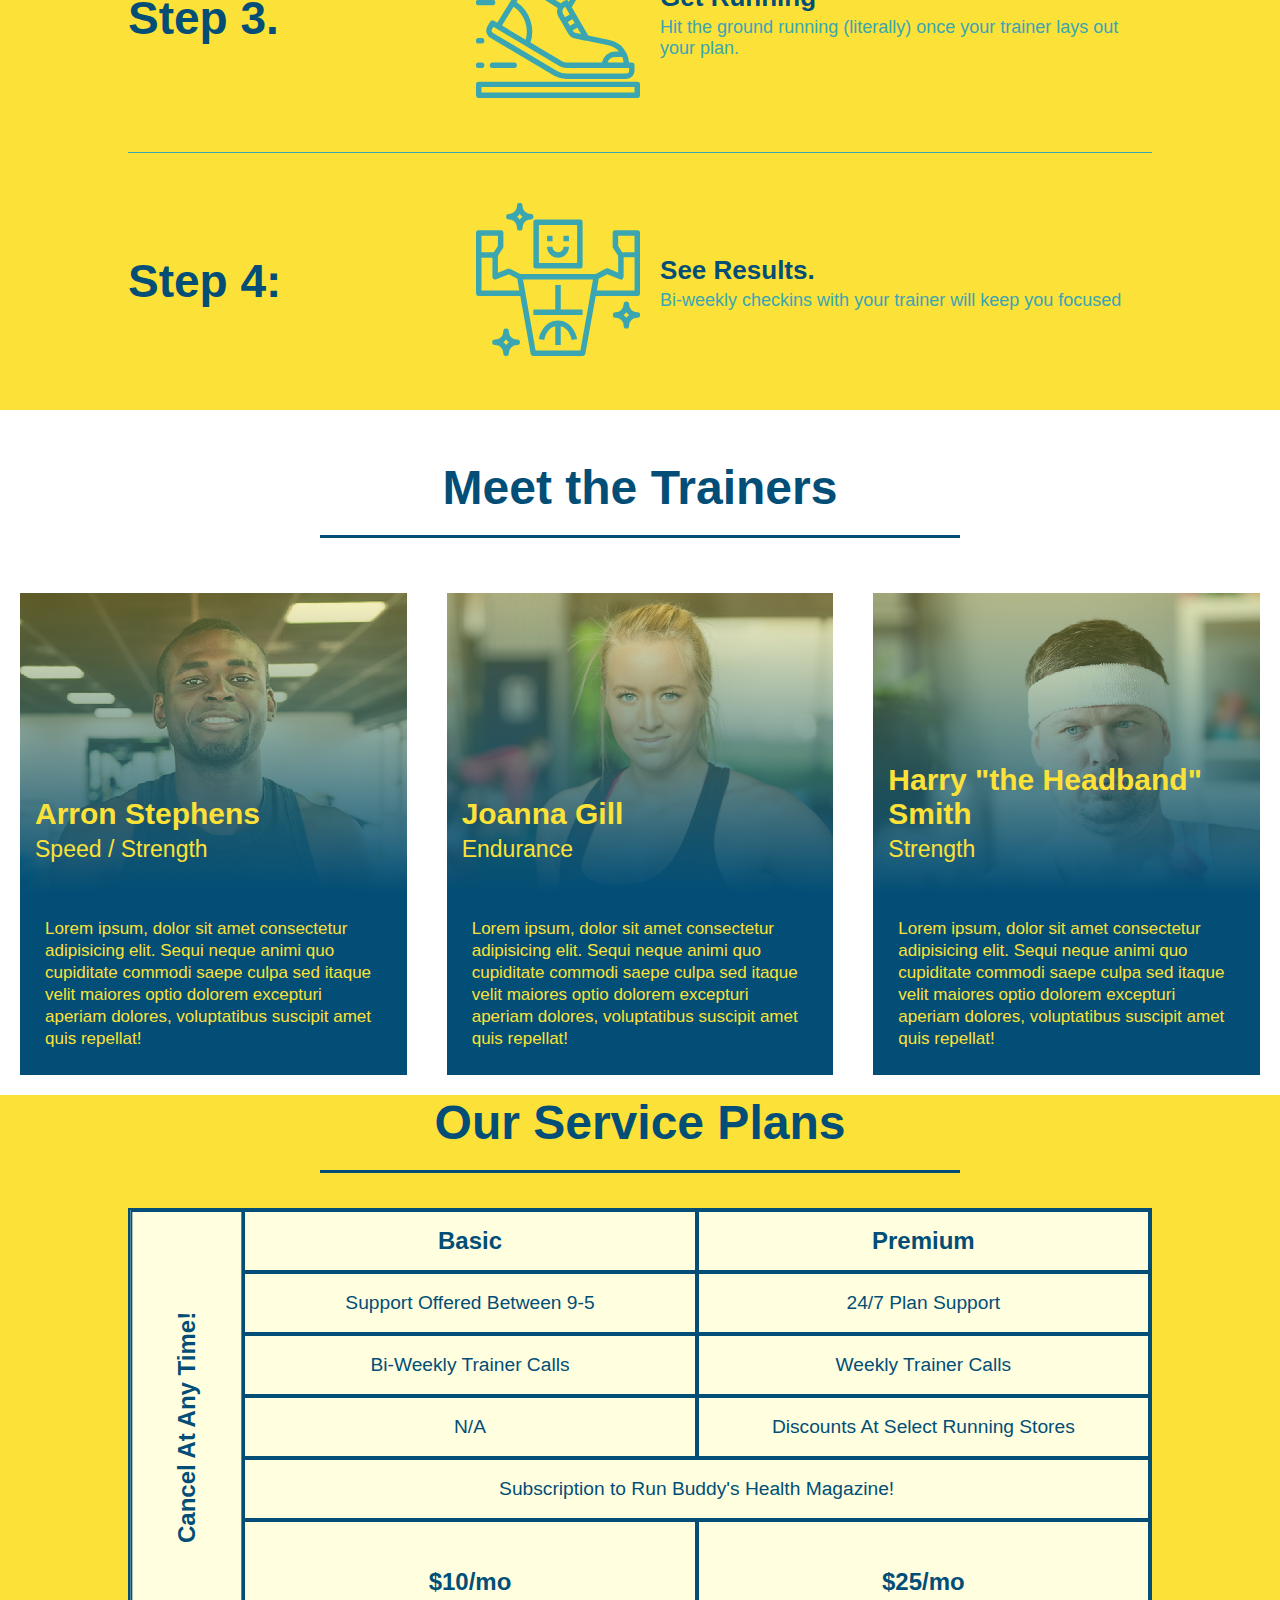
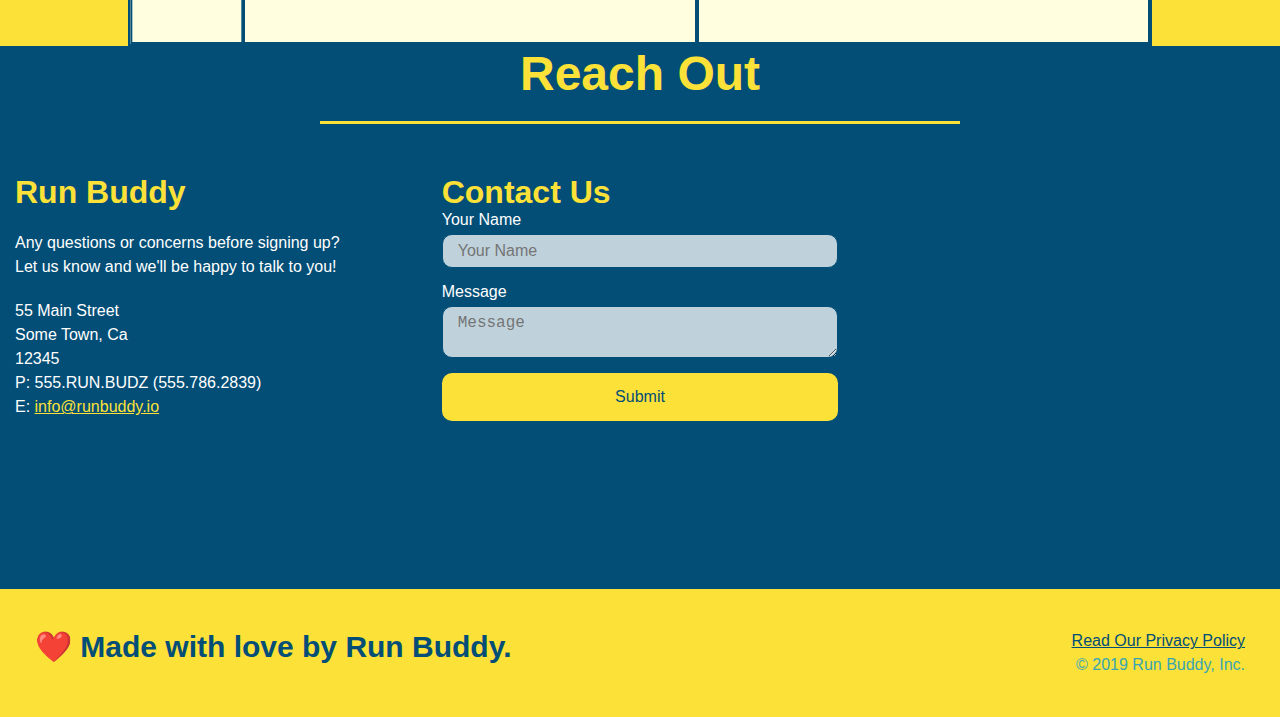
==== commit e6b03814: "first steps in animate hover process" ====
--- a/index.html
+++ b/index.html
@@ -158,39 +158,45 @@
         </div>
         <div class="trainers">
             <article class="trainer">
-                <img src="./assets/images/trainer-1.jpg" alt="Arron Stephens in his workout clothes, ready to pump iron" />
+                <div class="trainer-img trainer-1">
+                  <div>
+                  <h3>Arron Stephens</h3>
+                  <h4>Speed / Strength</h4>
+                </div>
+              </div>
                 <div class="trainer-bio">
-                  <h3 class="trainer-name">Arron Stephens</h3>
-                  <h4 class="trainer-role">Speed / Strength</h4>
                   <p>
-                    Lorem ipsum, dolor sit amet consectetur adipisicing elit. Sequi neque animi quo cupiditate commodi saepe culpa sed
-                    itaque velit maiores optio dolorem excepturi aperiam dolores, voluptatibus suscipit amet quis repellat!
+                    Lorem ipsum, dolor sit amet consectetur adipisicing elit. Sequi neque animi quo cupiditate commodi saepe culpa sed itaque velit maiores optio dolorem excepturi aperiam dolores, voluptatibus suscipit amet quis repellat!
                   </p>
                 </div>
               </article>
 
     <!-- second trainer bio -->
             <article class="trainer">
-              <img src="./assets/images/trainer-2.jpg" alt="Joanna Gill cooling off after a workout" /> 
+              <div class="trainer-img trainer-2">
+                <div>
+                  <h3>Joanna Gill</h3>
+                  <h4>Endurance</h4>
+                </div>
+              </div>
                 <div class="trainer-bio">
-                  <h3 class="trainer-name">Joanna Gill</h3>
-                  <h4 class="trainer-role">Endurance</h4>
                   <p>
-                    Lorem ipsum, dolor sit amet consectetur adipisicing elit. Sequi neque animi quo cupiditate commodi saepe culpa sed
-                    itaque velit maiores optio dolorem excepturi aperiam dolores, voluptatibus suscipit amet quis repellat!
+                    Lorem ipsum, dolor sit amet consectetur adipisicing elit. Sequi neque animi quo cupiditate commodi saepe culpa sed itaque velit maiores optio dolorem excepturi aperiam dolores, voluptatibus suscipit amet quis repellat!
                   </p>
                 </div>
               </article>
   
   <!-- third trainer bio -->
             <article class="trainer">
-                <img src="./assets/images/trainer-3.jpg" alt="Harry Smith wearing a headband and lifting comically small pink weights" />
+                <div class="trainer-img trainer-3">
+                  <div>
+                    <h3>Harry "the Headband" Smith</h3>
+                    <h4>Strength</h4>
+                    </div>
+                  </div>
                 <div class="trainer-bio">
-                  <h3 class="trainer-name">Harry "the Headband" Smith</h3>
-                  <h4 class="trainer-role">Strength</h4>
                   <p>
-                    Lorem ipsum, dolor sit amet consectetur adipisicing elit. Sequi neque animi quo cupiditate commodi saepe culpa sed
-                    itaque velit maiores optio dolorem excepturi aperiam dolores, voluptatibus suscipit amet quis repellat!
+                    Lorem ipsum, dolor sit amet consectetur adipisicing elit. Sequi neque animi quo cupiditate commodi saepe culpa sed itaque velit maiores optio dolorem excepturi aperiam dolores, voluptatibus suscipit amet quis repellat!
                   </p>
                 </div>
               </article>
--- a/assets/css/style.css
+++ b/assets/css/style.css
@@ -4,20 +4,26 @@
     box-sizing: border-box;
   }
 
+:root {
+  --primary-color: #fce138;
+  --secondary-color: #024e76;
+  --tertiary-color: #39a6b2;
+}
+
 body {
     font-family: Helvetica, Arial, sans-serif;
   }
 body {
     
     /* more on this crazy alphanumerical value in a minute! */
-    color: #39a6b2;
+    color: var(--tertiary-color);
     font-family: Helvetica, Arial, sans-serif;
   }
   
 /* apply styles to <header> */
 header {
     padding: 20px 35px;
-    background-color: #39a6b2;
+    background-color: var(--tertiary-color);
     display: flex;
     justify-content: space-between;
     flex-wrap: wrap;
@@ -35,14 +41,14 @@
   header h1 {
     font-weight: bold;
     font-size: 36px;
-    color: #fce138;
+    color: var(--primary-color);
     margin: 0;
     text-shadow: 0 0 10px rgba(0, 0, 0, 0.5);
   }
 
   header a {
     text-decoration: none;
-    color: #fce138;
+    color: var(--primary-color);
   }
 
   header nav {
@@ -73,14 +79,14 @@
   }
 
   header nav ul li a:hover {
-    background: #fce138;
-    color: #024e76;
+    background: var(--primary-color);
+    color: var(--secondary-color);
     border-radius: 15px;
     text-shadow: none;
   }
 
   footer {
-    background: #fce138;
+    background: var(--primary-color);
     width: 100%;
     padding: 40px 35px;
     display: flex;
@@ -89,7 +95,7 @@
   }
 
   footer h2 {
-    color: #024e76;
+    color: var(--secondary-color);
     font-size: 30px;
     margin: 0;
   }
@@ -100,7 +106,7 @@
   }
 
   footer a {
-    color: #024e76;
+    color: var(--secondary-color);
   }
 
 /* Hero Style Start */
@@ -119,14 +125,14 @@
 
 
 .hero-form {
-    border: 3px solid #024e76;
+    border: 3px solid var(--secondary-color);
     border-radius: 15px;
     background-color: rgba(252, 225, 56, 0.8);
     padding: 20px;
-    color: #024e76;
+    color: var(--secondary-color);
     border-style: solid;
     border-width: 3px;
-    border-color: #024e76;
+    border-color: var(--secondary-color);
     width: 40%;
     margin: 3.5%;
     box-shadow: 0 0 10px rgba(0, 0, 0, 0.5);
@@ -141,12 +147,12 @@
   }
   
 .form-input {
-    border: 1px solid #024e76;
+    border: 1px solid var(--secondary-color);
     border-radius: 10px;
     display: block;
     padding: 7px 15px;
     font-size: 16px;
-    color: #024e76;
+    color: var(--secondary-color);
     width: 100%;
     margin-bottom: 15px;
     background-color: rgba(255,255,255, 0.75);
@@ -163,8 +169,8 @@
 
 
 .hero-form button {
-    color: #fce138;
-    background-color: #024e76;
+    color: var(--primary-color);
+    background-color: var(--secondary-color);
     border: none;
     border-radius: 10px;
     padding: 10px 20px;
@@ -172,7 +178,7 @@
   }
 
   .hero-form button:hover {
-    background-color: #39a6b2;  
+    background-color: var(--tertiary-color);  
   }
 
   .hero-cta {
@@ -187,7 +193,7 @@
   .hero-cta h2 {
     font-style: italic;
     font-size: 55px;
-    color: #fce138;
+    color: var(--primary-color);
     text-shadow: 0 0 10px rgba(0, 0, 0, 0.5);
   }
 
@@ -196,7 +202,7 @@
 
 .intro p {
     line-height: 1.7;
-    color: #39a6b2;
+    color: var(--tertiary-color);
     width: 80%;
     font-size: 20px;
     margin: 0 auto;
@@ -219,7 +225,7 @@
   height: 20px;
   width: 20px;
   background: rgba(255, 255, 255, 0.75);  
-  border: 1px solid #024e76;  
+  border: 1px solid var(--secondary-color);  
   position: absolute;
   top: -4px;
   left: -30px;
@@ -234,19 +240,19 @@
   width: 20px;
   height: 20px;
   border-radius: 50%;
-  background: #024e76;
+  background: var(--secondary-color);
   position: absolute;
   left: -29px;
   top: -3px;
-  background-image: radial-gradient(circle, #39a6b2, #024e76);
+  background-image: radial-gradient(circle, var(--tertiary-color), var(--secondary-color));
 }
 
 .checkbox-wrapper label::after {
   content: "";
   height: 6px;
   width: 14px;
-  border-left: 2px solid #024e76;
-  border-bottom: 2px solid #024e76;
+  border-left: 2px solid var(--secondary-color);
+  border-bottom: 2px solid var(--secondary-color);
   position: absolute;
   left: -26px;
   top: 1px;
@@ -271,7 +277,7 @@
     flex-wrap: wrap;
     align-items: center;
     justify-content: space-between;
-    border-bottom: 1px solid #39a6b2;
+    border-bottom: 1px solid var(--tertiary-color);
   }
 
   .step:last-child {
@@ -279,11 +285,11 @@
   }
 
 .steps { 
-    background: #fce138;
+    background: var(--primary-color);
   }
   
 .step h3 {
-    color: #024e76;
+    color: var(--secondary-color);
     font-size: 46px;
     flex: 1 30%;
   }
@@ -296,14 +302,14 @@
 }
 
 .step-text p {
-    color: #39a6b2;
+    color: var(--tertiary-color);
     font-size: 18px;
   }
 
 .step-text h4 {
     font-size: 26px;
     line-height: 1.5;
-    color: #024e76;
+    color: var(--secondary-color);
   }
 
 .step-img {
@@ -320,24 +326,52 @@
   }
 
 .primary-border {
-    border-color: #fce138;
+    border-color: var(--primary-color);
   }
   
 .secondary-border {
-    border-color: #39a6b2;
+    border-color: var(--tertiary-color);
   }
 
 
 .trainer {
     margin: 20px;
-    background: #024e76;
-    color: #fce138;
+    background: var(--secondary-color);
+    color: var(--primary-color);
     flex: 1;
   }
 
-.trainer img {
-    width: 100%;
-  }
+.trainer-img {
+  width: 100%;
+  min-height: 300px;
+  background-size: cover;
+  display: flex;
+  padding: 15px;
+  align-items: flex-end;
+  position: relative;
+  }
+
+.trainer-img::after {
+  content: "";
+  height: 100%;
+  width: 100%;
+  background: linear-gradient(rgba(252, 225, 56, 0.3), rgba(2, 78, 118, 1));;
+  position: absolute;
+  top: 0;
+  left: 0;
+  }
+
+.trainer-1 {
+background-image: url(../images/trainer-1.jpg);
+}
+
+.trainer-2 {
+background-image: url(../images/trainer-2.jpg)
+} 
+
+.trainer-3 {
+background-image: url(../images/trainer-3.jpg);
+}
 
 .trainers {
     width: 100%;
@@ -352,14 +386,19 @@
     line-height: 1.3;
   }
 
-.trainer-bio h3 {
-    font-size: 28px;
-  }
-  
-.trainer-bio h4 {
+.trainer-img h3 {
+    font-size: 30px;
+    margin-bottom: 5px;
+    position: relative;
+    z-index: 9000;
+  }
+  
+.trainer-img h4 {
     font-weight: lighter;
-    font-size: 22px;
+    font-size: 23px;
     margin-bottom: 15px;
+    position: relative;
+    z-index: 9000;
   }
   
 .trainer-bio p {
@@ -384,7 +423,7 @@
     padding: 0 100px 20px 100px;
     border-bottom: 3px solid;
     margin-bottom: 35px;
-    color: #024e76;
+    color: var(--secondary-color);
     padding-bottom: 20px;
     text-align: center;
     margin: 0 auto 35px auto;
@@ -393,7 +432,7 @@
 
 /* SERVICE STYLES BEGIN */
 .services {
-  background: #fce138; 
+  background: var(--primary-color); 
 }
 
 .service-grid-wrapper {
@@ -409,14 +448,14 @@
   /* repeat(iterator, size) */
   grid-template-columns: 1fr repeat(2, 4fr);
   grid-template-rows: repeat(5, 1fr) 2fr;
-  border: 2px solid #024e76;
-  color:  #024e76;
+  border: 2px solid var(--secondary-color);
+  color: var(--secondary-color);
   font-size: 1.2rem;
 }
 
 .service-grid-item {
   padding: 15px 0;
-  border: 2px solid #024e76;
+  border: 2px solid var(--secondary-color);
   display: flex;
   align-items: center;
   justify-content: center;
@@ -444,11 +483,11 @@
 }
 /* REACH OUT STYLES START */
 .contact {
-    background: #024e76;
+    background: var(--secondary-color);
   }
 
 .contact h2 {
-    color: #fce138;
+    color: var(--primary-color);
   }
 
 .contact-info iframe {
@@ -471,7 +510,7 @@
 }
 
   .contact-info h3 {
-    color: #fce138;
+    color: var(--primary-color);
     font-size: 32px;
   }
   
@@ -483,12 +522,12 @@
   }
 
 .contact-form input, .contact-form textarea {
-  border: 1px solid #024e76;
+  border: 1px solid var(--secondary-color);
   border-radius: 10px;
   display: block;
   padding: 7px 15px;
   font-size: 16px;
-  color: #024e76;
+  color: var(--secondary-color);
   width: 100%;
   margin-bottom: 15px;
   margin-top: 5px;
@@ -504,20 +543,20 @@
   width: 100%;
   border: none;
   border-radius: 10px;
-  background: #fce138;
-  color: #024e76;
+  background: var(--primary-color);
+  color: var(--secondary-color);
   text-align: center;
   padding: 15px 0;
   font-size: 16px;
 }
 
 .contact-form button:hover {
-  color: #fce138;
-  background: #39a6b2;
+  color: var(--primary-color);
+  background: var(--tertiary-color);
 }
   
   .contact-info a {
-    color: #fce138;
+    color: var(--primary-color);
   }
   
   /* REACH OUT STYLES END */
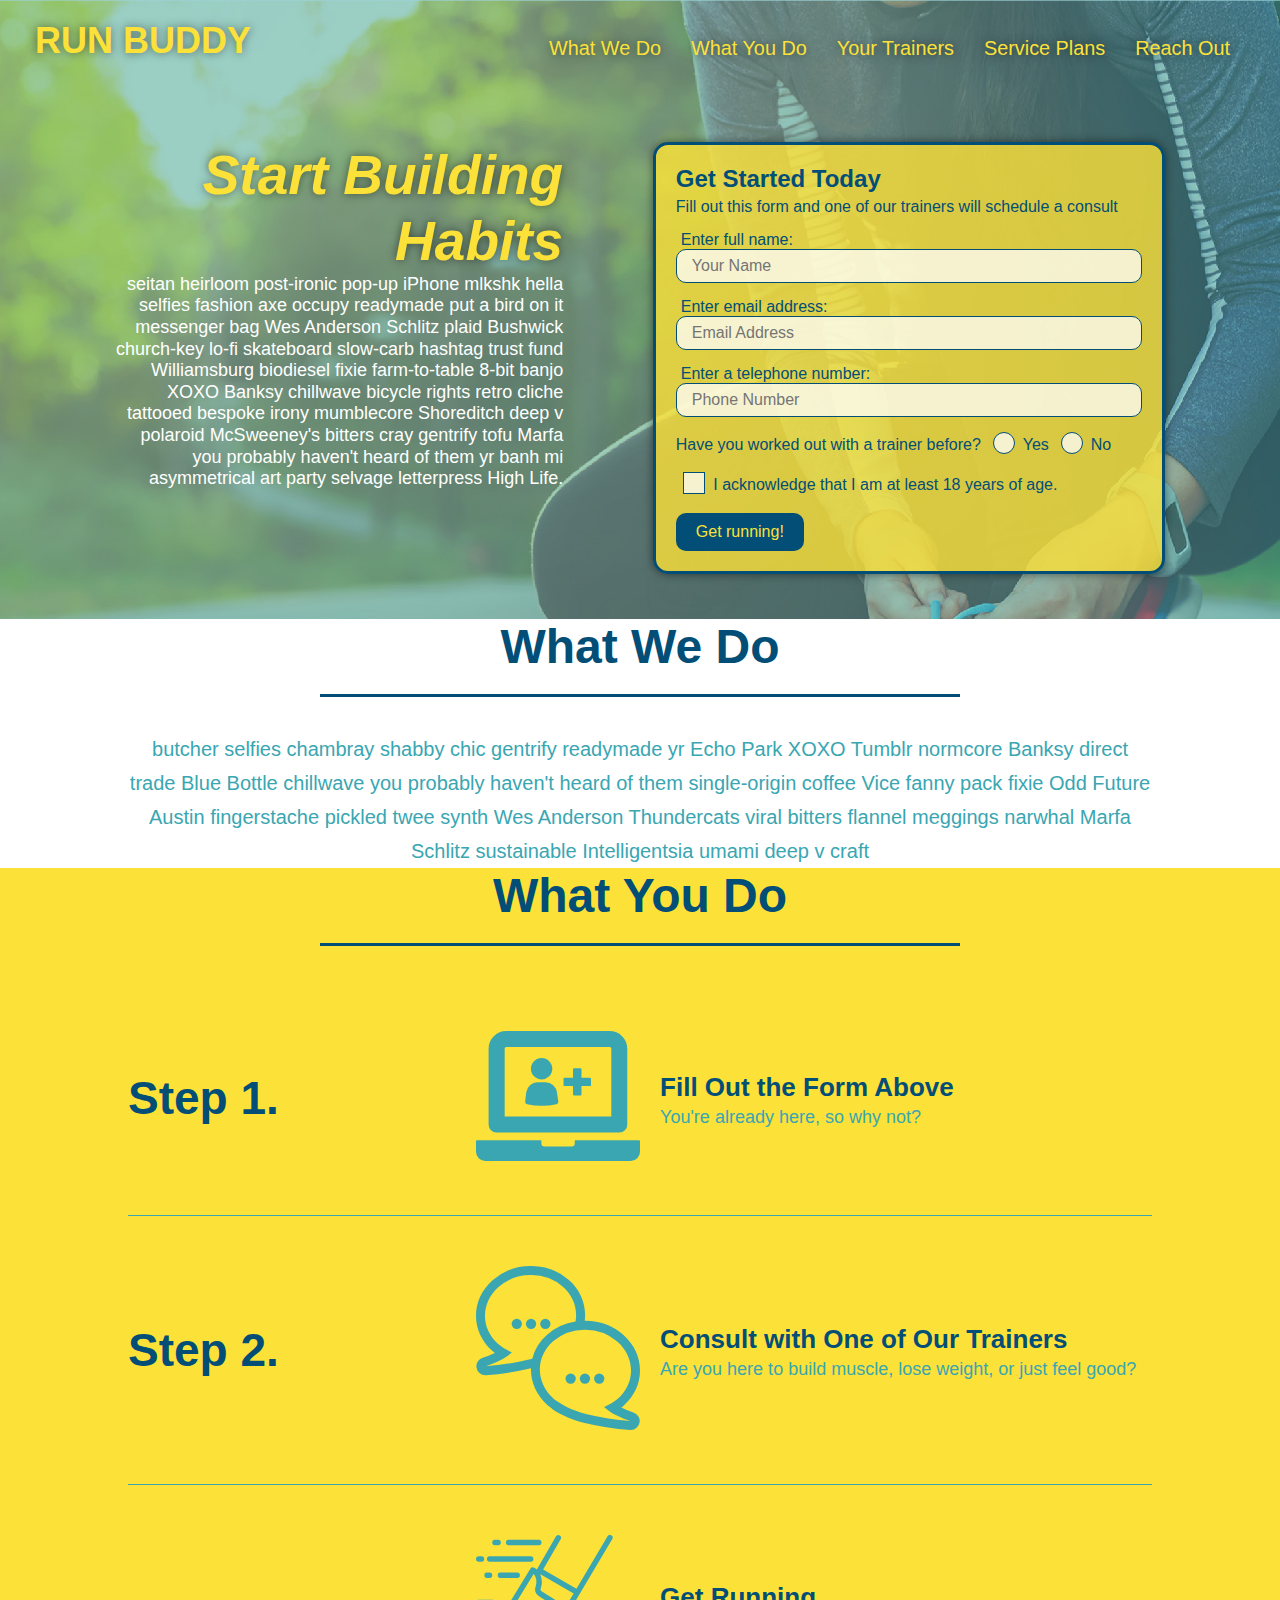
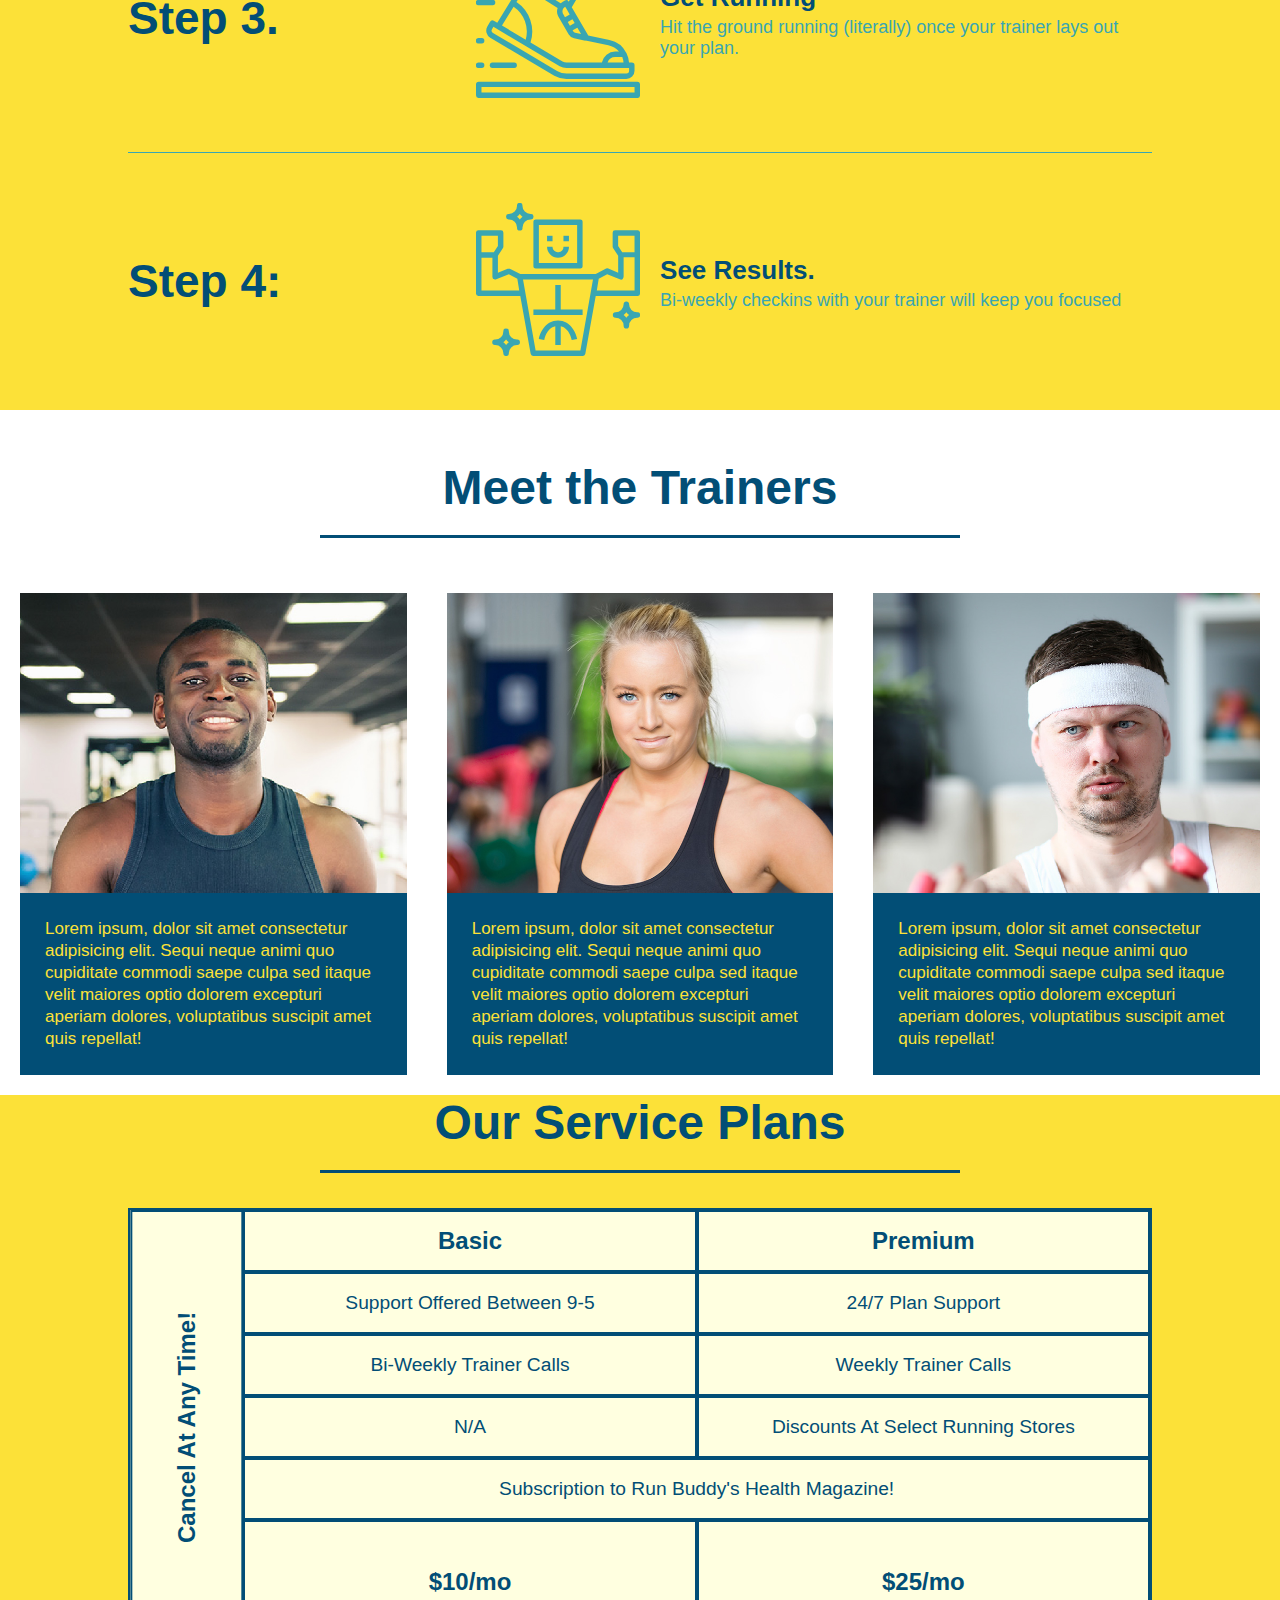
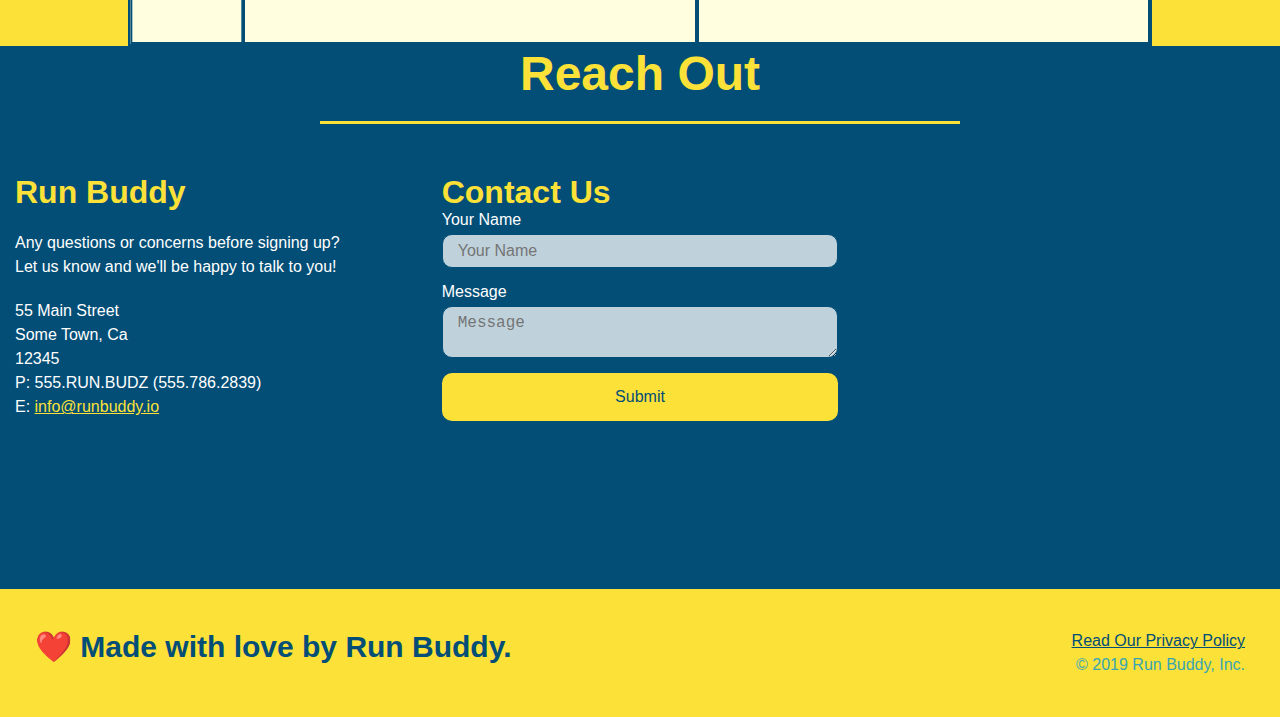
==== commit e1f8a626: "final transition changes/updates" ====
--- a/index.html
+++ b/index.html
@@ -165,6 +165,8 @@
                 </div>
               </div>
                 <div class="trainer-bio">
+                  <h3>Arron Stephens</h3>
+                  <h4>Speed / Strength</h4>
                   <p>
                     Lorem ipsum, dolor sit amet consectetur adipisicing elit. Sequi neque animi quo cupiditate commodi saepe culpa sed itaque velit maiores optio dolorem excepturi aperiam dolores, voluptatibus suscipit amet quis repellat!
                   </p>
@@ -180,6 +182,8 @@
                 </div>
               </div>
                 <div class="trainer-bio">
+                  <h3>Joanna Gill</h3>
+                  <h4>Endurance</h4>
                   <p>
                     Lorem ipsum, dolor sit amet consectetur adipisicing elit. Sequi neque animi quo cupiditate commodi saepe culpa sed itaque velit maiores optio dolorem excepturi aperiam dolores, voluptatibus suscipit amet quis repellat!
                   </p>
@@ -195,6 +199,8 @@
                     </div>
                   </div>
                 <div class="trainer-bio">
+                  <h3>Harry "the Headband" Smith</h3>
+                    <h4>Strength</h4>
                   <p>
                     Lorem ipsum, dolor sit amet consectetur adipisicing elit. Sequi neque animi quo cupiditate commodi saepe culpa sed itaque velit maiores optio dolorem excepturi aperiam dolores, voluptatibus suscipit amet quis repellat!
                   </p>
--- a/assets/css/style.css
+++ b/assets/css/style.css
@@ -349,6 +349,7 @@
   padding: 15px;
   align-items: flex-end;
   position: relative;
+  overflow: hidden
   }
 
 .trainer-img::after {
@@ -359,7 +360,17 @@
   position: absolute;
   top: 0;
   left: 0;
-  }
+  opacity: 0;
+  transition: 0.6s;
+  }
+
+.trainer:hover .trainer-img::after {
+  opacity: 1;
+}
+
+.trainer:hover .trainer-img h3, .trainer:hover .trainer-img h4 {
+top: 0px;
+}
 
 .trainer-1 {
 background-image: url(../images/trainer-1.jpg);
@@ -391,6 +402,8 @@
     margin-bottom: 5px;
     position: relative;
     z-index: 9000;
+    top: 200px;
+    transition: 0.6s;
   }
   
 .trainer-img h4 {
@@ -399,6 +412,20 @@
     margin-bottom: 15px;
     position: relative;
     z-index: 9000;
+    top: 200px;
+    transition: 1s;
+  }
+
+  .trainer-bio h3 {
+    font-size: 28px;
+    display: none;
+  }
+  
+  .trainer-bio h4 {
+    font-weight: lighter;
+    font-size: 22px;
+    margin-bottom: 15px;
+    display: none;
   }
   
 .trainer-bio p {
@@ -656,6 +683,11 @@
     grid-row: -1;
   }
 
+  .trainer-img, .trainer-img h4, .trainer-img::after {
+    display: none;
+    display: block;
+  }
+
 }
 
 @media screen and (max-width: 575px) {
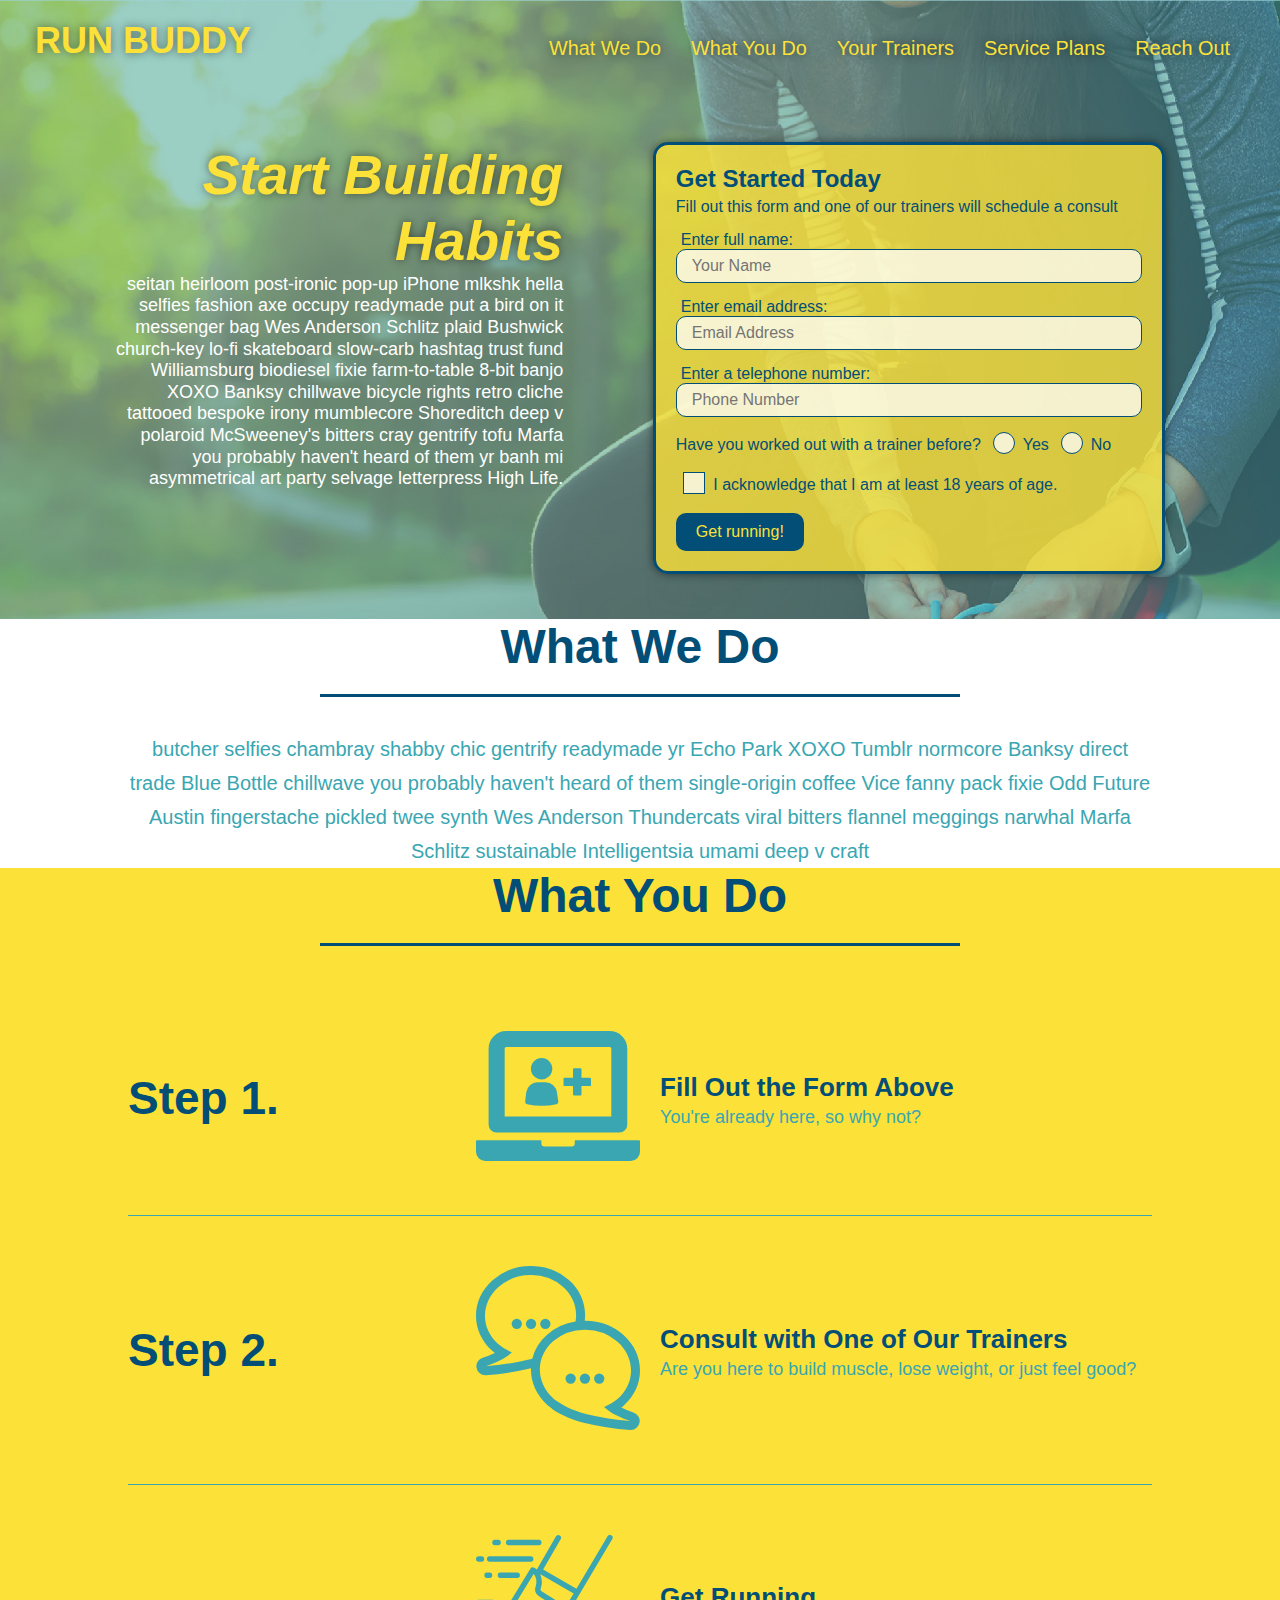
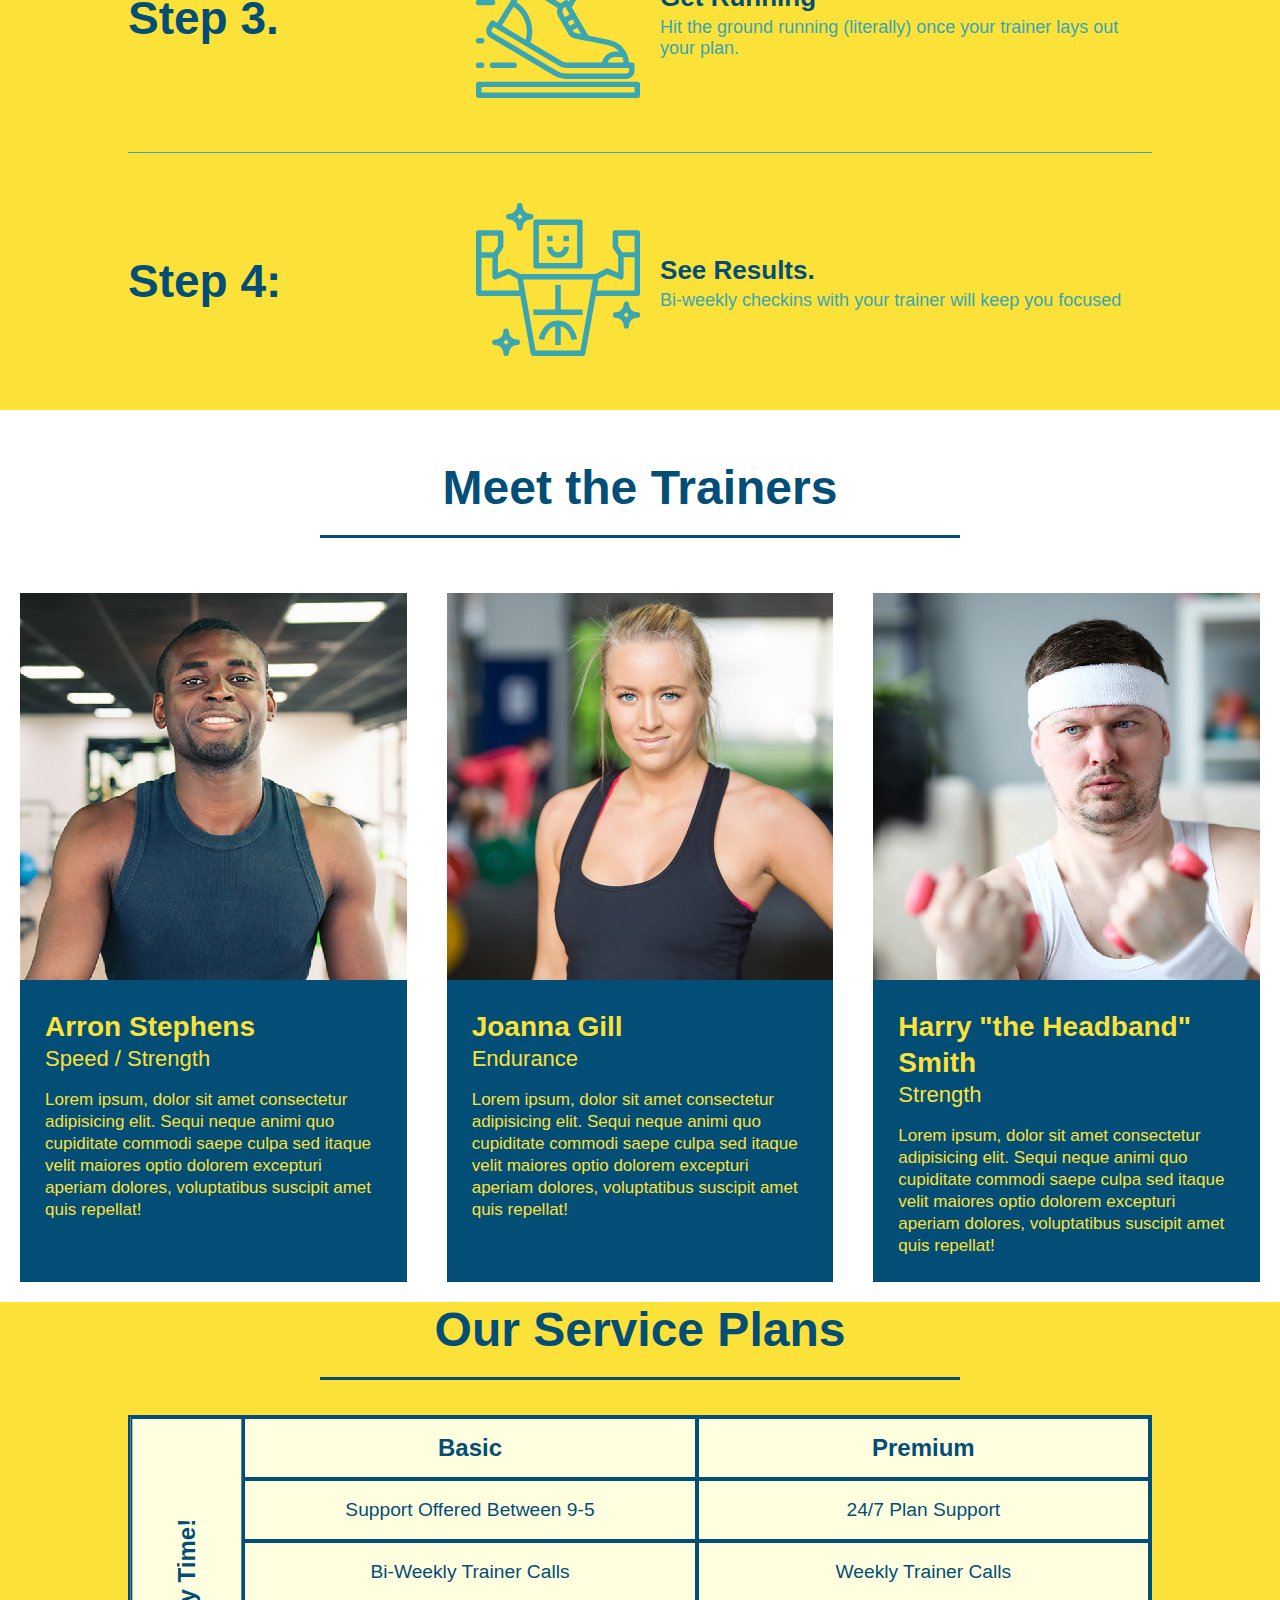
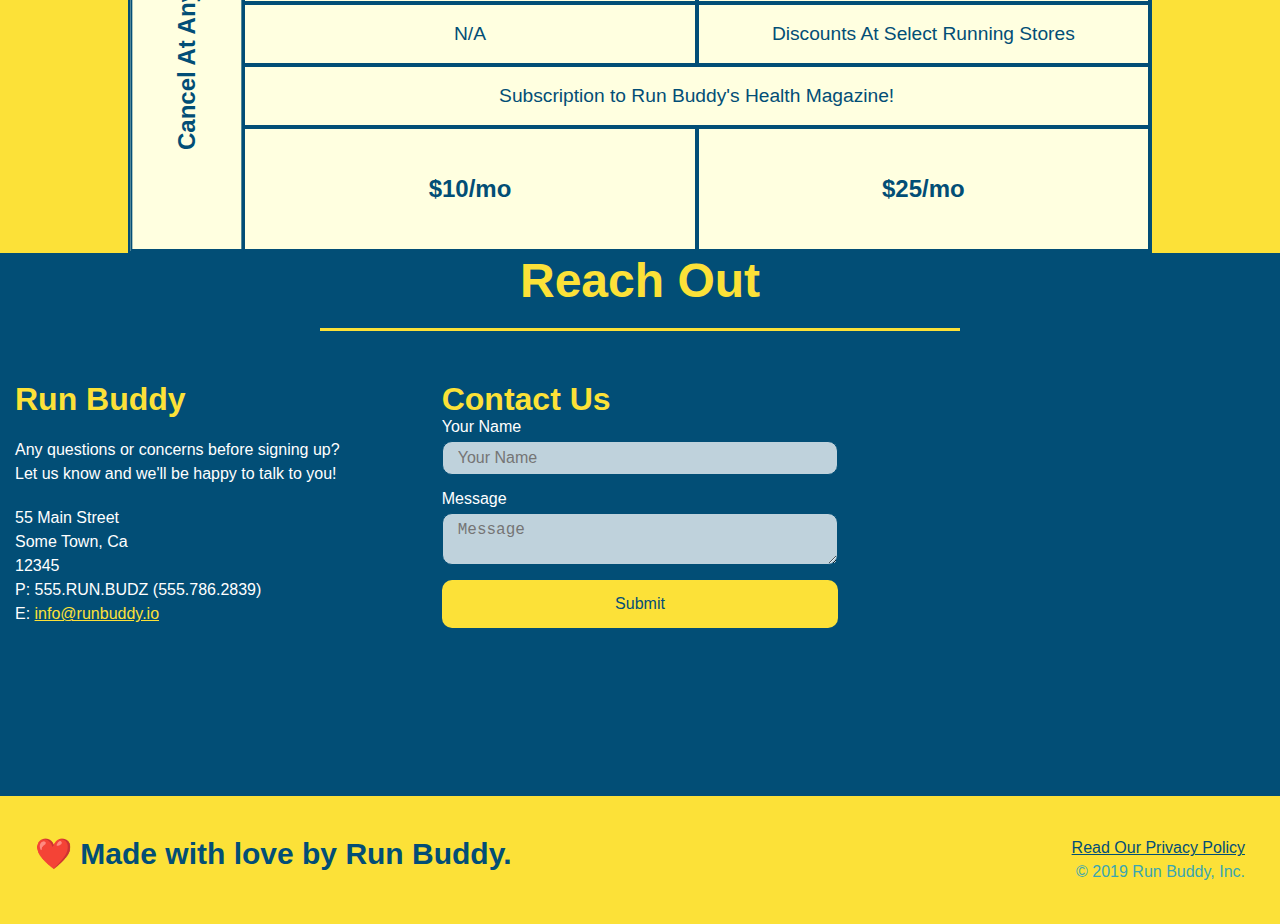
==== commit f56cfaf3: "Merge pull request #8 from hadleyc15/develop" ====
--- a/index.html
+++ b/index.html
@@ -1,3 +1,4 @@
+  
 <!DOCTYPE html>
 <html lang="en">
 <head>
@@ -158,51 +159,39 @@
         </div>
         <div class="trainers">
             <article class="trainer">
-                <div class="trainer-img trainer-1">
-                  <div>
-                  <h3>Arron Stephens</h3>
-                  <h4>Speed / Strength</h4>
-                </div>
-              </div>
+                <img src="./assets/images/trainer-1.jpg" alt="Arron Stephens in his workout clothes, ready to pump iron" />
                 <div class="trainer-bio">
-                  <h3>Arron Stephens</h3>
-                  <h4>Speed / Strength</h4>
+                  <h3 class="trainer-name">Arron Stephens</h3>
+                  <h4 class="trainer-role">Speed / Strength</h4>
                   <p>
-                    Lorem ipsum, dolor sit amet consectetur adipisicing elit. Sequi neque animi quo cupiditate commodi saepe culpa sed itaque velit maiores optio dolorem excepturi aperiam dolores, voluptatibus suscipit amet quis repellat!
+                    Lorem ipsum, dolor sit amet consectetur adipisicing elit. Sequi neque animi quo cupiditate commodi saepe culpa sed
+                    itaque velit maiores optio dolorem excepturi aperiam dolores, voluptatibus suscipit amet quis repellat!
                   </p>
                 </div>
               </article>
 
     <!-- second trainer bio -->
             <article class="trainer">
-              <div class="trainer-img trainer-2">
-                <div>
-                  <h3>Joanna Gill</h3>
-                  <h4>Endurance</h4>
-                </div>
-              </div>
+              <img src="./assets/images/trainer-2.jpg" alt="Joanna Gill cooling off after a workout" /> 
                 <div class="trainer-bio">
-                  <h3>Joanna Gill</h3>
-                  <h4>Endurance</h4>
+                  <h3 class="trainer-name">Joanna Gill</h3>
+                  <h4 class="trainer-role">Endurance</h4>
                   <p>
-                    Lorem ipsum, dolor sit amet consectetur adipisicing elit. Sequi neque animi quo cupiditate commodi saepe culpa sed itaque velit maiores optio dolorem excepturi aperiam dolores, voluptatibus suscipit amet quis repellat!
+                    Lorem ipsum, dolor sit amet consectetur adipisicing elit. Sequi neque animi quo cupiditate commodi saepe culpa sed
+                    itaque velit maiores optio dolorem excepturi aperiam dolores, voluptatibus suscipit amet quis repellat!
                   </p>
                 </div>
               </article>
   
   <!-- third trainer bio -->
             <article class="trainer">
-                <div class="trainer-img trainer-3">
-                  <div>
-                    <h3>Harry "the Headband" Smith</h3>
-                    <h4>Strength</h4>
-                    </div>
-                  </div>
+                <img src="./assets/images/trainer-3.jpg" alt="Harry Smith wearing a headband and lifting comically small pink weights" />
                 <div class="trainer-bio">
-                  <h3>Harry "the Headband" Smith</h3>
-                    <h4>Strength</h4>
+                  <h3 class="trainer-name">Harry "the Headband" Smith</h3>
+                  <h4 class="trainer-role">Strength</h4>
                   <p>
-                    Lorem ipsum, dolor sit amet consectetur adipisicing elit. Sequi neque animi quo cupiditate commodi saepe culpa sed itaque velit maiores optio dolorem excepturi aperiam dolores, voluptatibus suscipit amet quis repellat!
+                    Lorem ipsum, dolor sit amet consectetur adipisicing elit. Sequi neque animi quo cupiditate commodi saepe culpa sed
+                    itaque velit maiores optio dolorem excepturi aperiam dolores, voluptatibus suscipit amet quis repellat!
                   </p>
                 </div>
               </article>
--- a/assets/css/style.css
+++ b/assets/css/style.css
@@ -1,554 +1,153 @@
+
 * {
-    margin: 0;
-    padding: 0;
-    box-sizing: border-box;
-  }
+  margin: 0;
+  padding: 0;
+  box-sizing: border-box;
+}
 
 :root {
-  --primary-color: #fce138;
-  --secondary-color: #024e76;
-  --tertiary-color: #39a6b2;
+--primary-color: #fce138;
+--secondary-color: #024e76;
+--tertiary-color: #39a6b2;
 }
 
 body {
-    font-family: Helvetica, Arial, sans-serif;
-  }
+  font-family: Helvetica, Arial, sans-serif;
+}
 body {
-    
-    /* more on this crazy alphanumerical value in a minute! */
-    color: var(--tertiary-color);
-    font-family: Helvetica, Arial, sans-serif;
-  }
   
+  /* more on this crazy alphanumerical value in a minute! */
+  color: var(--tertiary-color);
+  font-family: Helvetica, Arial, sans-serif;
+}
+
 /* apply styles to <header> */
 header {
-    padding: 20px 35px;
-    background-color: var(--tertiary-color);
-    display: flex;
-    justify-content: space-between;
-    flex-wrap: wrap;
-    position: -webkit-sticky;
-    position: sticky;
-    top: 0;
-    background-image: url("../images/hero-bg.jpg");
-    background-size: cover;
-    background-position: center;
-    background-attachment: fixed;
-    background-position: 80%;
-    z-index: 9999;
-  }
-
-  header h1 {
-    font-weight: bold;
-    font-size: 36px;
-    color: var(--primary-color);
-    margin: 0;
-    text-shadow: 0 0 10px rgba(0, 0, 0, 0.5);
-  }
-
-  header a {
-    text-decoration: none;
-    color: var(--primary-color);
-  }
-
-  header nav {
-    margin: 7px 0;
-  }
-
-  header nav ul {
-    display: flex;
-    flex-wrap: wrap;
-    justify-content: space-between;
-    align-items: center;
-    list-style: none;
-  }
-
-  header nav ul li {
-    display: flex;
-    flex-wrap: wrap;
-    justify-content: space-between;
-    align-items: center;
-    list-style: none;
-  }
-
-  header nav ul li a {
-    padding: 10px 15px;
-    font-weight: lighter;
-    font-size: 1.55vw;
-    text-shadow: 0 0 10px rgba(0, 0, 0, 0.5);
-  }
-
-  header nav ul li a:hover {
-    background: var(--primary-color);
-    color: var(--secondary-color);
-    border-radius: 15px;
-    text-shadow: none;
-  }
-
-  footer {
-    background: var(--primary-color);
-    width: 100%;
-    padding: 40px 35px;
-    display: flex;
-    justify-content: space-between;
-    flex-wrap: wrap;
-  }
-
-  footer h2 {
-    color: var(--secondary-color);
-    font-size: 30px;
-    margin: 0;
-  }
-
-  footer div {
-    line-height: 1.5;
-    text-align: right;
-  }
-
-  footer a {
-    color: var(--secondary-color);
-  }
-
-/* Hero Style Start */
-.hero {
-    background-image: url("../images/hero-bg.jpg");
-    background-size: cover;
-    background-position: center;
-    display: flex;
-    justify-content: center;
-    flex-wrap: wrap;
-    align-items: flex-start;
-    background-attachment: fixed;
-    background-position: 80%;
-  }
-  /* Hero Style End */
-
-
-.hero-form {
-    border: 3px solid var(--secondary-color);
-    border-radius: 15px;
-    background-color: rgba(252, 225, 56, 0.8);
-    padding: 20px;
-    color: var(--secondary-color);
-    border-style: solid;
-    border-width: 3px;
-    border-color: var(--secondary-color);
-    width: 40%;
-    margin: 3.5%;
-    box-shadow: 0 0 10px rgba(0, 0, 0, 0.5);
-  }
-
-.hero-form h3 {
-    font-size: 24px;
-    margin: 0;
-  }
-.hero-form p {
-    margin: 5px 0 15px 0;
-  }
-  
-.form-input {
-    border: 1px solid var(--secondary-color);
-    border-radius: 10px;
-    display: block;
-    padding: 7px 15px;
-    font-size: 16px;
-    color: var(--secondary-color);
-    width: 100%;
-    margin-bottom: 15px;
-    background-color: rgba(255,255,255, 0.75);
-  }
-
-  .form-input:focus {
-    background-color: rgba(255,255,255, 1);
-    outline: none;
-  }
-
-.hero-form label {
-    margin: 0 5px;
-  }
-
-
-.hero-form button {
-    color: var(--primary-color);
-    background-color: var(--secondary-color);
-    border: none;
-    border-radius: 10px;
-    padding: 10px 20px;
-    font-size: 16px;
-  }
-
-  .hero-form button:hover {
-    background-color: var(--tertiary-color);  
-  }
-
-  .hero-cta {
-    width: 35%;
-    text-align: right;
-    margin: 3.5%;
-    color: #fff;
-    font-size: 18px;
-    line-height: 1.2;
-  }
-
-  .hero-cta h2 {
-    font-style: italic;
-    font-size: 55px;
-    color: var(--primary-color);
-    text-shadow: 0 0 10px rgba(0, 0, 0, 0.5);
-  }
-
-/* HERO STYLES END */
-
-
-.intro p {
-    line-height: 1.7;
-    color: var(--tertiary-color);
-    width: 80%;
-    font-size: 20px;
-    margin: 0 auto;
-    text-align: center;
-  }
-
-  .checkbox-wrapper input, .radio-wrapper input {
-    opacity: 0;
-  }
-
-  .checkbox-wrapper label, .radio-wrapper label {
-    position: relative;
-    left: 10px;
-    margin: 10px;
-    line-height: 1.6;
-}
-
-.checkbox-wrapper label::before, .radio-wrapper label::before {
-  content: "";
-  height: 20px;
-  width: 20px;
-  background: rgba(255, 255, 255, 0.75);  
-  border: 1px solid var(--secondary-color);  
-  position: absolute;
-  top: -4px;
-  left: -30px;
-}
-
-.radio-wrapper label::before {
-  border-radius: 50%;
-}
-
-.radio-wrapper label::after {
-  content: "";
-  width: 20px;
-  height: 20px;
-  border-radius: 50%;
-  background: var(--secondary-color);
-  position: absolute;
-  left: -29px;
-  top: -3px;
-  background-image: radial-gradient(circle, var(--tertiary-color), var(--secondary-color));
-}
-
-.checkbox-wrapper label::after {
-  content: "";
-  height: 6px;
-  width: 14px;
-  border-left: 2px solid var(--secondary-color);
-  border-bottom: 2px solid var(--secondary-color);
-  position: absolute;
-  left: -26px;
-  top: 1px;
-  transform: rotate(-58deg);
-}
-
-.checkbox-wrapper input + label::after, 
-.radio-wrapper input + label::after {
-  content: none;
-}
-
-.checkbox-wrapper input:checked + label::after, 
-.radio-wrapper input:checked + label::after {
-  content: "";
-}
-
-  .step {
-    margin: 50px auto;
-    padding-bottom: 50px;
-    width: 80%;
-    display: flex;
-    flex-wrap: wrap;
-    align-items: center;
-    justify-content: space-between;
-    border-bottom: 1px solid var(--tertiary-color);
-  }
-
-  .step:last-child {
-    border-bottom: none;
-  }
-
-.steps { 
-    background: var(--primary-color);
-  }
-  
-.step h3 {
-    color: var(--secondary-color);
-    font-size: 46px;
-    flex: 1 30%;
-  }
-  
-.step-info {
-  flex: 2 70%;
-  display: flex;
-  flex-wrap: wrap;
-  align-items: center;
-}
-
-.step-text p {
-    color: var(--tertiary-color);
-    font-size: 18px;
-  }
-
-.step-text h4 {
-    font-size: 26px;
-    line-height: 1.5;
-    color: var(--secondary-color);
-  }
-
-.step-img {
-    flex: 1 12%;
-    margin-right: 20px;
-  }
-
-.step-img img {
-    max-width: 100%;
-  }
-
-.step-text {
-    flex: 12;
-  }
-
-.primary-border {
-    border-color: var(--primary-color);
-  }
-  
-.secondary-border {
-    border-color: var(--tertiary-color);
-  }
-
-
-.trainer {
-    margin: 20px;
-    background: var(--secondary-color);
-    color: var(--primary-color);
-    flex: 1;
-  }
-
-.trainer-img {
-  width: 100%;
-  min-height: 300px;
-  background-size: cover;
-  display: flex;
-  padding: 15px;
-  align-items: flex-end;
-  position: relative;
-  overflow: hidden
-  }
-
-.trainer-img::after {
-  content: "";
-  height: 100%;
-  width: 100%;
-  background: linear-gradient(rgba(252, 225, 56, 0.3), rgba(2, 78, 118, 1));;
-  position: absolute;
-  top: 0;
-  left: 0;
-  opacity: 0;
-  transition: 0.6s;
-  }
-
-.trainer:hover .trainer-img::after {
-  opacity: 1;
-}
-
-.trainer:hover .trainer-img h3, .trainer:hover .trainer-img h4 {
-top: 0px;
-}
-
-.trainer-1 {
-background-image: url(../images/trainer-1.jpg);
-}
-
-.trainer-2 {
-background-image: url(../images/trainer-2.jpg)
-} 
-
-.trainer-3 {
-background-image: url(../images/trainer-3.jpg);
-}
-
-.trainers {
-    width: 100%;
-    margin: 0 auto;
-    display: flex;
-    flex-wrap: wrap;
-    justify-content: space-around;
-  }
-  
-.trainer-bio {
-    padding: 25px;
-    line-height: 1.3;
-  }
-
-.trainer-img h3 {
-    font-size: 30px;
-    margin-bottom: 5px;
-    position: relative;
-    z-index: 9000;
-    top: 200px;
-    transition: 0.6s;
-  }
-  
-.trainer-img h4 {
-    font-weight: lighter;
-    font-size: 23px;
-    margin-bottom: 15px;
-    position: relative;
-    z-index: 9000;
-    top: 200px;
-    transition: 1s;
-  }
-
-  .trainer-bio h3 {
-    font-size: 28px;
-    display: none;
-  }
-  
-  .trainer-bio h4 {
-    font-weight: lighter;
-    font-size: 22px;
-    margin-bottom: 15px;
-    display: none;
-  }
-  
-.trainer-bio p {
-    font-size: 17px;
-  }
-
-.text-left {
-    text-align: left;
-  }
-  
-.text-right {
-    text-align: right;
-  }
-
-.flex-row {
-  display: flex;
-}
-
-.section-title {
-    font-size: 48px;
-    display: inline-block;
-    padding: 0 100px 20px 100px;
-    border-bottom: 3px solid;
-    margin-bottom: 35px;
-    color: var(--secondary-color);
-    padding-bottom: 20px;
-    text-align: center;
-    margin: 0 auto 35px auto;
-    width: 50%;
-  }
-
-/* SERVICE STYLES BEGIN */
-.services {
-  background: var(--primary-color); 
-}
-
-.service-grid-wrapper {
-  display: flex;
-  width: 100%;
-  justify-content: center;
-}
-
-.service-grid-container {
-  background: lightyellow;
-  width: 80%;
-  display: grid;
-  /* repeat(iterator, size) */
-  grid-template-columns: 1fr repeat(2, 4fr);
-  grid-template-rows: repeat(5, 1fr) 2fr;
-  border: 2px solid var(--secondary-color);
-  color: var(--secondary-color);
-  font-size: 1.2rem;
-}
-
-.service-grid-item {
-  padding: 15px 0;
-  border: 2px solid var(--secondary-color);
-  display: flex;
-  align-items: center;
-  justify-content: center;
-  text-align: center;
-}
-/* specific match */
-.service-grid-item.basic {
-  grid-column: 2 / span 1;
-}
-
-.service-grid-item.both {
-  grid-column: 2 / span 2;
-}
-
-.service-grid-item.cancel {
-  writing-mode: vertical-lr;
-  grid-column: 1;
-  grid-row: 1 / -1;
-  transform: rotate(180deg);
-}
-
-.grid-head, .grid-price, .service-grid-item.cancel {
-  font-size: 1.5rem;
-  font-weight: bold;
-}
-/* REACH OUT STYLES START */
-.contact {
-    background: var(--secondary-color);
-  }
-
-.contact h2 {
-    color: var(--primary-color);
-  }
-
-.contact-info iframe {
-    height: 400px;
-  }
-
-.contact-info div {
-    color: white;
-  }
-
-.contact-info {
+  padding: 20px 35px;
+  background-color: var(--tertiary-color);
   display: flex;
   justify-content: space-between;
   flex-wrap: wrap;
-}
-
-.contact-info > * {
-  flex: 1;
-  margin: 15px;
-}
-
-  .contact-info h3 {
-    color: var(--primary-color);
-    font-size: 32px;
-  }
-  
-  .contact-info p, .contact-info address {
-    margin: 20px 0;
-    line-height: 1.5;
-    font-size: 16px;
-    font-style: normal;
-  }
-
-.contact-form input, .contact-form textarea {
+  position: -webkit-sticky;
+  position: sticky;
+  top: 0;
+  background-image: url("../images/hero-bg.jpg");
+  background-size: cover;
+  background-position: center;
+  background-attachment: fixed;
+  background-position: 80%;
+  z-index: 9999;
+}
+
+header h1 {
+  font-weight: bold;
+  font-size: 36px;
+  color: var(--primary-color);
+  margin: 0;
+  text-shadow: 0 0 10px rgba(0, 0, 0, 0.5);
+}
+
+header a {
+  text-decoration: none;
+  color: var(--primary-color);
+}
+
+header nav {
+  margin: 7px 0;
+}
+
+header nav ul {
+  display: flex;
+  flex-wrap: wrap;
+  justify-content: space-between;
+  align-items: center;
+  list-style: none;
+}
+
+header nav ul li {
+  display: flex;
+  flex-wrap: wrap;
+  justify-content: space-between;
+  align-items: center;
+  list-style: none;
+}
+
+header nav ul li a {
+  padding: 10px 15px;
+  font-weight: lighter;
+  font-size: 1.55vw;
+  text-shadow: 0 0 10px rgba(0, 0, 0, 0.5);
+}
+
+header nav ul li a:hover {
+  background: var(--primary-color);
+  color: var(--secondary-color);
+  border-radius: 15px;
+  text-shadow: none;
+}
+
+footer {
+  background: var(--primary-color);
+  width: 100%;
+  padding: 40px 35px;
+  display: flex;
+  justify-content: space-between;
+  flex-wrap: wrap;
+}
+
+footer h2 {
+  color: var(--secondary-color);
+  font-size: 30px;
+  margin: 0;
+}
+
+footer div {
+  line-height: 1.5;
+  text-align: right;
+}
+
+footer a {
+  color: var(--secondary-color);
+}
+
+/* Hero Style Start */
+.hero {
+  background-image: url("../images/hero-bg.jpg");
+  background-size: cover;
+  background-position: center;
+  display: flex;
+  justify-content: center;
+  flex-wrap: wrap;
+  align-items: flex-start;
+  background-attachment: fixed;
+  background-position: 80%;
+}
+/* Hero Style End */
+
+
+.hero-form {
+  border: 3px solid var(--secondary-color);
+  border-radius: 15px;
+  background-color: rgba(252, 225, 56, 0.8);
+  padding: 20px;
+  color: var(--secondary-color);
+  border-style: solid;
+  border-width: 3px;
+  border-color: var(--secondary-color);
+  width: 40%;
+  margin: 3.5%;
+  box-shadow: 0 0 10px rgba(0, 0, 0, 0.5);
+}
+
+.hero-form h3 {
+  font-size: 24px;
+  margin: 0;
+}
+.hero-form p {
+  margin: 5px 0 15px 0;
+}
+
+.form-input {
   border: 1px solid var(--secondary-color);
   border-radius: 10px;
   display: block;
@@ -557,166 +156,503 @@
   color: var(--secondary-color);
   width: 100%;
   margin-bottom: 15px;
-  margin-top: 5px;
-  background-color: rgba(255, 255, 255, 0.75);
-}
-
-.contact-form input:focus, .contact-form textarea:focus {
+  background-color: rgba(255,255,255, 0.75);
+}
+
+.form-input:focus {
   background-color: rgba(255,255,255, 1);
   outline: none;
 }
 
-.contact-form button {
-  width: 100%;
+.hero-form label {
+  margin: 0 5px;
+}
+
+
+.hero-form button {
+  color: var(--primary-color);
+  background-color: var(--secondary-color);
   border: none;
   border-radius: 10px;
+  padding: 10px 20px;
+  font-size: 16px;
+}
+
+.hero-form button:hover {
+  background-color: var(--tertiary-color);  
+}
+
+.hero-cta {
+  width: 35%;
+  text-align: right;
+  margin: 3.5%;
+  color: #fff;
+  font-size: 18px;
+  line-height: 1.2;
+}
+
+.hero-cta h2 {
+  font-style: italic;
+  font-size: 55px;
+  color: var(--primary-color);
+  text-shadow: 0 0 10px rgba(0, 0, 0, 0.5);
+}
+
+/* HERO STYLES END */
+
+
+.intro p {
+  line-height: 1.7;
+  color: var(--tertiary-color);
+  width: 80%;
+  font-size: 20px;
+  margin: 0 auto;
+  text-align: center;
+}
+
+.checkbox-wrapper input, .radio-wrapper input {
+  opacity: 0;
+}
+
+.checkbox-wrapper label, .radio-wrapper label {
+  position: relative;
+  left: 10px;
+  margin: 10px;
+  line-height: 1.6;
+}
+
+.checkbox-wrapper label::before, .radio-wrapper label::before {
+content: "";
+height: 20px;
+width: 20px;
+background: rgba(255, 255, 255, 0.75);  
+border: 1px solid var(--secondary-color);  
+position: absolute;
+top: -4px;
+left: -30px;
+}
+
+.radio-wrapper label::before {
+border-radius: 50%;
+}
+
+.radio-wrapper label::after {
+content: "";
+width: 20px;
+height: 20px;
+border-radius: 50%;
+background: var(--secondary-color);
+position: absolute;
+left: -29px;
+top: -3px;
+background-image: radial-gradient(circle, var(--tertiary-color), var(--secondary-color));
+}
+
+.checkbox-wrapper label::after {
+content: "";
+height: 6px;
+width: 14px;
+border-left: 2px solid var(--secondary-color);
+border-bottom: 2px solid var(--secondary-color);
+position: absolute;
+left: -26px;
+top: 1px;
+transform: rotate(-58deg);
+}
+
+.checkbox-wrapper input + label::after, 
+.radio-wrapper input + label::after {
+content: none;
+}
+
+.checkbox-wrapper input:checked + label::after, 
+.radio-wrapper input:checked + label::after {
+content: "";
+}
+
+.step {
+  margin: 50px auto;
+  padding-bottom: 50px;
+  width: 80%;
+  display: flex;
+  flex-wrap: wrap;
+  align-items: center;
+  justify-content: space-between;
+  border-bottom: 1px solid var(--tertiary-color);
+}
+
+.step:last-child {
+  border-bottom: none;
+}
+
+.steps { 
   background: var(--primary-color);
-  color: var(--secondary-color);
-  text-align: center;
-  padding: 15px 0;
+}
+
+.step h3 {
+  color: var(--secondary-color);
+  font-size: 46px;
+  flex: 1 30%;
+}
+
+.step-info {
+flex: 2 70%;
+display: flex;
+flex-wrap: wrap;
+align-items: center;
+}
+
+.step-text p {
+  color: var(--tertiary-color);
+  font-size: 18px;
+}
+
+.step-text h4 {
+  font-size: 26px;
+  line-height: 1.5;
+  color: var(--secondary-color);
+}
+
+.step-img {
+  flex: 1 12%;
+  margin-right: 20px;
+}
+
+.step-img img {
+  max-width: 100%;
+}
+
+.step-text {
+  flex: 12;
+}
+
+.primary-border {
+  border-color: var(--primary-color);
+}
+
+.secondary-border {
+  border-color: var(--tertiary-color);
+}
+
+
+.trainer {
+  margin: 20px;
+  background: var(--secondary-color);
+  color: var(--primary-color);
+  flex: 1;
+}
+
+.trainer img {
+  width: 100%;
+}
+
+.trainers {
+  width: 100%;
+  margin: 0 auto;
+  display: flex;
+  flex-wrap: wrap;
+  justify-content: space-around;
+}
+
+.trainer-bio {
+  padding: 25px;
+  line-height: 1.3;
+}
+
+.trainer-bio h3 {
+  font-size: 28px;
+}
+
+.trainer-bio h4 {
+  font-weight: lighter;
+  font-size: 22px;
+  margin-bottom: 15px;
+}
+
+.trainer-bio p {
+  font-size: 17px;
+}
+
+.text-left {
+  text-align: left;
+}
+
+.text-right {
+  text-align: right;
+}
+
+.flex-row {
+display: flex;
+}
+
+.section-title {
+  font-size: 48px;
+  display: inline-block;
+  padding: 0 100px 20px 100px;
+  border-bottom: 3px solid;
+  margin-bottom: 35px;
+  color: var(--secondary-color);
+  padding-bottom: 20px;
+  text-align: center;
+  margin: 0 auto 35px auto;
+  width: 50%;
+}
+
+/* SERVICE STYLES BEGIN */
+.services {
+background: var(--primary-color); 
+}
+
+.service-grid-wrapper {
+display: flex;
+width: 100%;
+justify-content: center;
+}
+
+.service-grid-container {
+background: lightyellow;
+width: 80%;
+display: grid;
+/* repeat(iterator, size) */
+grid-template-columns: 1fr repeat(2, 4fr);
+grid-template-rows: repeat(5, 1fr) 2fr;
+border: 2px solid var(--secondary-color);
+color: var(--secondary-color);
+font-size: 1.2rem;
+}
+
+.service-grid-item {
+padding: 15px 0;
+border: 2px solid var(--secondary-color);
+display: flex;
+align-items: center;
+justify-content: center;
+text-align: center;
+}
+/* specific match */
+.service-grid-item.basic {
+grid-column: 2 / span 1;
+}
+
+.service-grid-item.both {
+grid-column: 2 / span 2;
+}
+
+.service-grid-item.cancel {
+writing-mode: vertical-lr;
+grid-column: 1;
+grid-row: 1 / -1;
+transform: rotate(180deg);
+}
+
+.grid-head, .grid-price, .service-grid-item.cancel {
+font-size: 1.5rem;
+font-weight: bold;
+}
+/* REACH OUT STYLES START */
+.contact {
+  background: var(--secondary-color);
+}
+
+.contact h2 {
+  color: var(--primary-color);
+}
+
+.contact-info iframe {
+  height: 400px;
+}
+
+.contact-info div {
+  color: white;
+}
+
+.contact-info {
+display: flex;
+justify-content: space-between;
+flex-wrap: wrap;
+}
+
+.contact-info > * {
+flex: 1;
+margin: 15px;
+}
+
+.contact-info h3 {
+  color: var(--primary-color);
+  font-size: 32px;
+}
+
+.contact-info p, .contact-info address {
+  margin: 20px 0;
+  line-height: 1.5;
   font-size: 16px;
+  font-style: normal;
+}
+
+.contact-form input, .contact-form textarea {
+border: 1px solid var(--secondary-color);
+border-radius: 10px;
+display: block;
+padding: 7px 15px;
+font-size: 16px;
+color: var(--secondary-color);
+width: 100%;
+margin-bottom: 15px;
+margin-top: 5px;
+background-color: rgba(255, 255, 255, 0.75);
+}
+
+.contact-form input:focus, .contact-form textarea:focus {
+background-color: rgba(255,255,255, 1);
+outline: none;
+}
+
+.contact-form button {
+width: 100%;
+border: none;
+border-radius: 10px;
+background: var(--primary-color);
+color: var(--secondary-color);
+text-align: center;
+padding: 15px 0;
+font-size: 16px;
 }
 
 .contact-form button:hover {
-  color: var(--primary-color);
-  background: var(--tertiary-color);
-}
-  
-  .contact-info a {
-    color: var(--primary-color);
+color: var(--primary-color);
+background: var(--tertiary-color);
+}
+
+.contact-info a {
+  color: var(--primary-color);
+}
+
+/* REACH OUT STYLES END */
+
+@media screen and (max-width: 980px) {
+header {
+  padding-bottom: 0;
+  justify-content: center;
+  position: relative;
   }
-  
-  /* REACH OUT STYLES END */
-
-@media screen and (max-width: 980px) {
-  header {
-    padding-bottom: 0;
-    justify-content: center;
-    position: relative;
-    }
-  
-  header h1 {
-    width: 100%;
-    text-align: center;
-    }
-  
-  header nav ul {
-    margin-top: 20px;
-    width: 100%;
-    justify-content: center;
-    }
-  
-  header nav ul li a {
-    font-size: 20px;
-    }
-  
-  footer h2, footer div {
-    text-align: center;
-    width: 100%;
+
+header h1 {
+  width: 100%;
+  text-align: center;
   }
 
-  .hero-cta, .hero-form {
-    width: 100%;
+header nav ul {
+  margin-top: 20px;
+  width: 100%;
+  justify-content: center;
   }
-  
-  .hero-cta {
-    text-align: center;
+
+header nav ul li a {
+  font-size: 20px;
   }
 
-  .section-title {
-    width: 80%;
-  }
-  
-  .trainer {
-    flex: 0 70%;
-  }
-  
-  .contact-info iframe{
-    flex: 1 100%;
-  }
+footer h2, footer div {
+  text-align: center;
+  width: 100%;
+}
+
+.hero-cta, .hero-form {
+  width: 100%;
+}
+
+.hero-cta {
+  text-align: center;
+}
+
+.section-title {
+  width: 80%;
+}
+
+.trainer {
+  flex: 0 70%;
+}
+
+.contact-info iframe{
+  flex: 1 100%;
+}
 }
 
 @media screen and (max-width: 768px) {
 
-  section {
-    padding: 30px 15px;
-  }
-
-  .step h3 {
-    flex: 1 100%;
-    text-align: center;
-  }
-
-  .step-info {
-    flex: 2 100%;
-    text-align: center;
-    justify-content: center;
-  }
-
-  .step-img {
-    flex: 0 32%;
-    margin-right: 0;
-    margin-top: 15px;
-    margin-bottom: 15px;
-  }
-
-  .step-text {
-    flex: 100%;  
-  }
-
-  .service-grid-container {
-    grid-template-columns: 1fr 1fr;
-  }
-
-  .service-grid-item.basic {
-    grid-column: 1;
-  }
-
-  .service-grid-item.both {
-    grid-column: 1 / -1;
-  }
-
-  .service-grid-item.cancel {
-    transform: none;
-    writing-mode: unset;
-    grid-column: 1 / -1;
-    grid-row: -1;
-  }
-
-  .trainer-img, .trainer-img h4, .trainer-img::after {
-    display: none;
-    display: block;
-  }
+section {
+  padding: 30px 15px;
+}
+
+.step h3 {
+  flex: 1 100%;
+  text-align: center;
+}
+
+.step-info {
+  flex: 2 100%;
+  text-align: center;
+  justify-content: center;
+}
+
+.step-img {
+  flex: 0 32%;
+  margin-right: 0;
+  margin-top: 15px;
+  margin-bottom: 15px;
+}
+
+.step-text {
+  flex: 100%;  
+}
+
+.service-grid-container {
+  grid-template-columns: 1fr 1fr;
+}
+
+.service-grid-item.basic {
+  grid-column: 1;
+}
+
+.service-grid-item.both {
+  grid-column: 1 / -1;
+}
+
+.service-grid-item.cancel {
+  transform: none;
+  writing-mode: unset;
+  grid-column: 1 / -1;
+  grid-row: -1;
+}
 
 }
 
 @media screen and (max-width: 575px) {
 
-  .hero-form button {
-    width: 100%;
-  }
-
-  .section-title {
-    width: 95%;
-  }
-
-  .intro p {
-    width: 100%;
-  }
-
-  .trainer {
-    flex: 0 100%;
-  }
-
-  .contact-info {
-    text-align: center;
-  }
-
-  .contact-info > * {
-    flex: 0 100%;
-  }
-
-  .contact-form {
-    order: 3;
-  }
+.hero-form button {
+  width: 100%;
+}
+
+.section-title {
+  width: 95%;
+}
+
+.intro p {
+  width: 100%;
+}
+
+.trainer {
+  flex: 0 100%;
+}
+
+.contact-info {
+  text-align: center;
+}
+
+.contact-info > * {
+  flex: 0 100%;
+}
+
+.contact-form {
+  order: 3;
+}
 }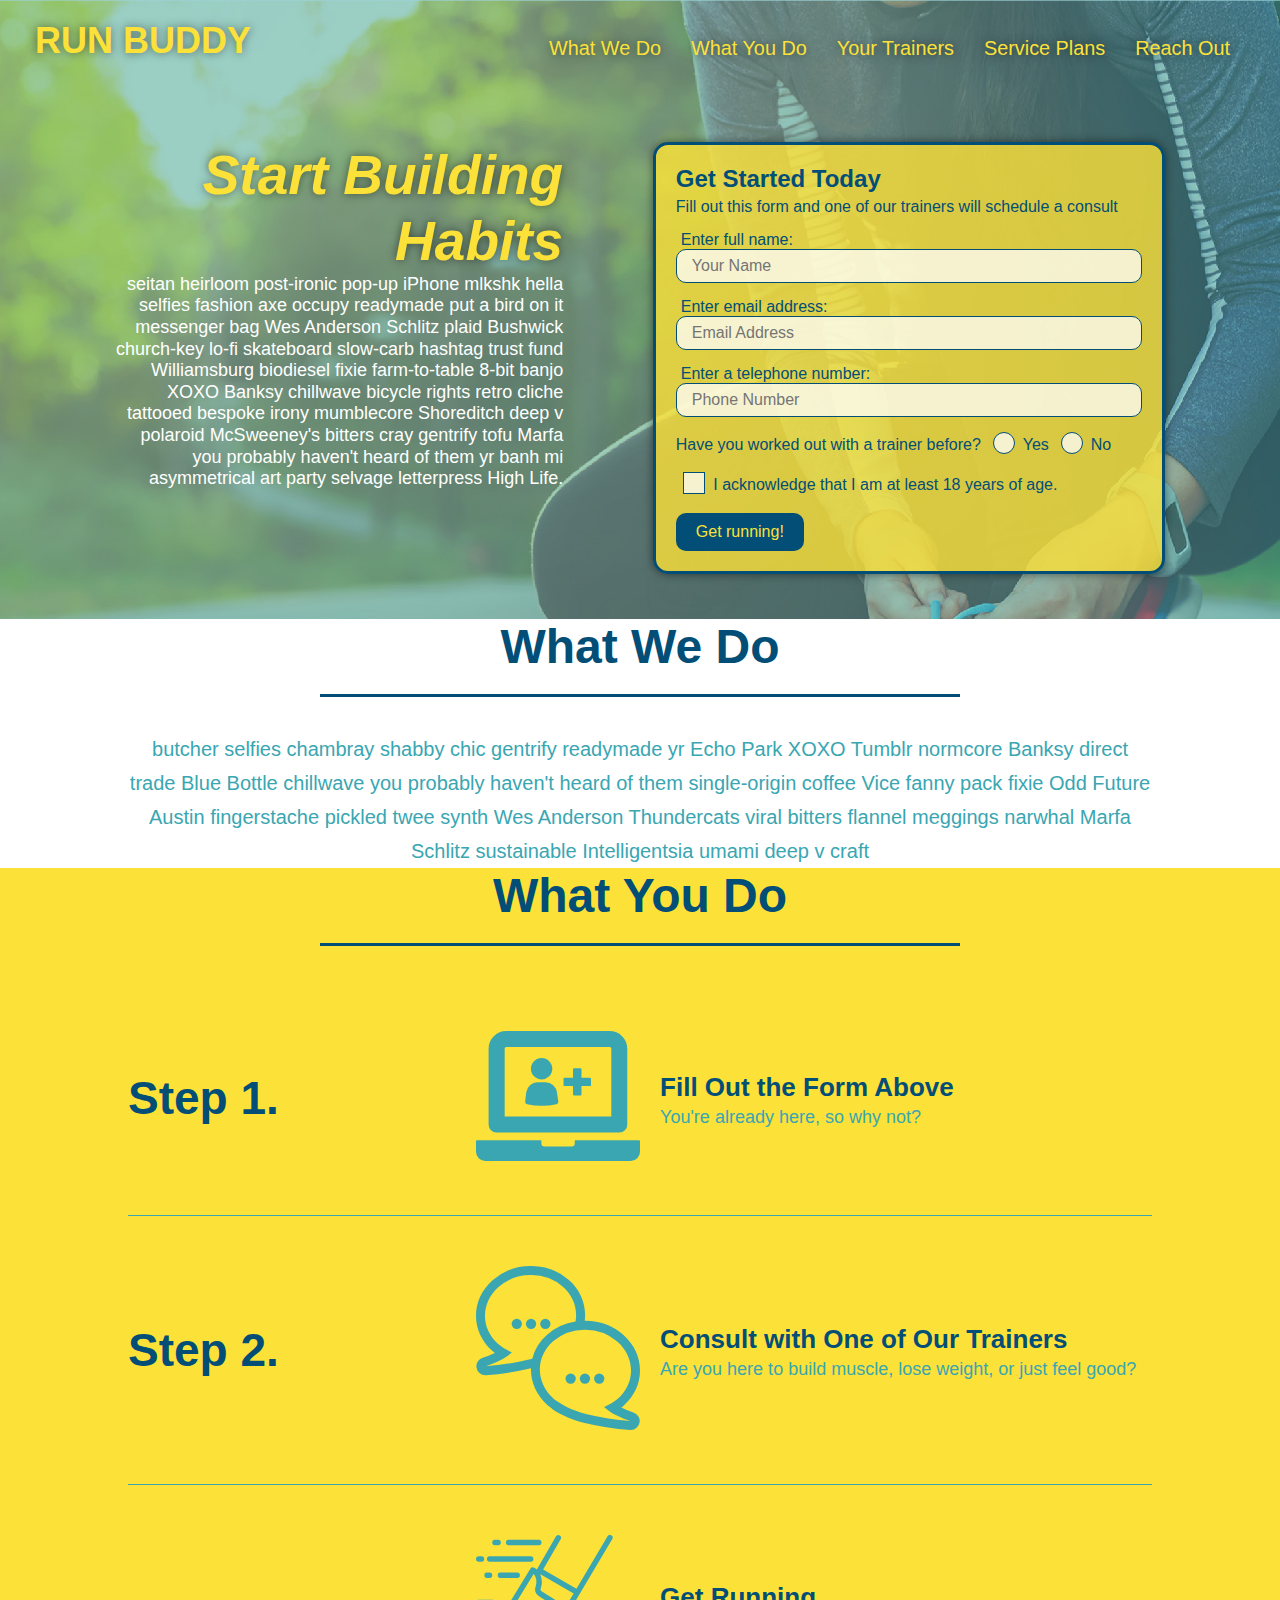
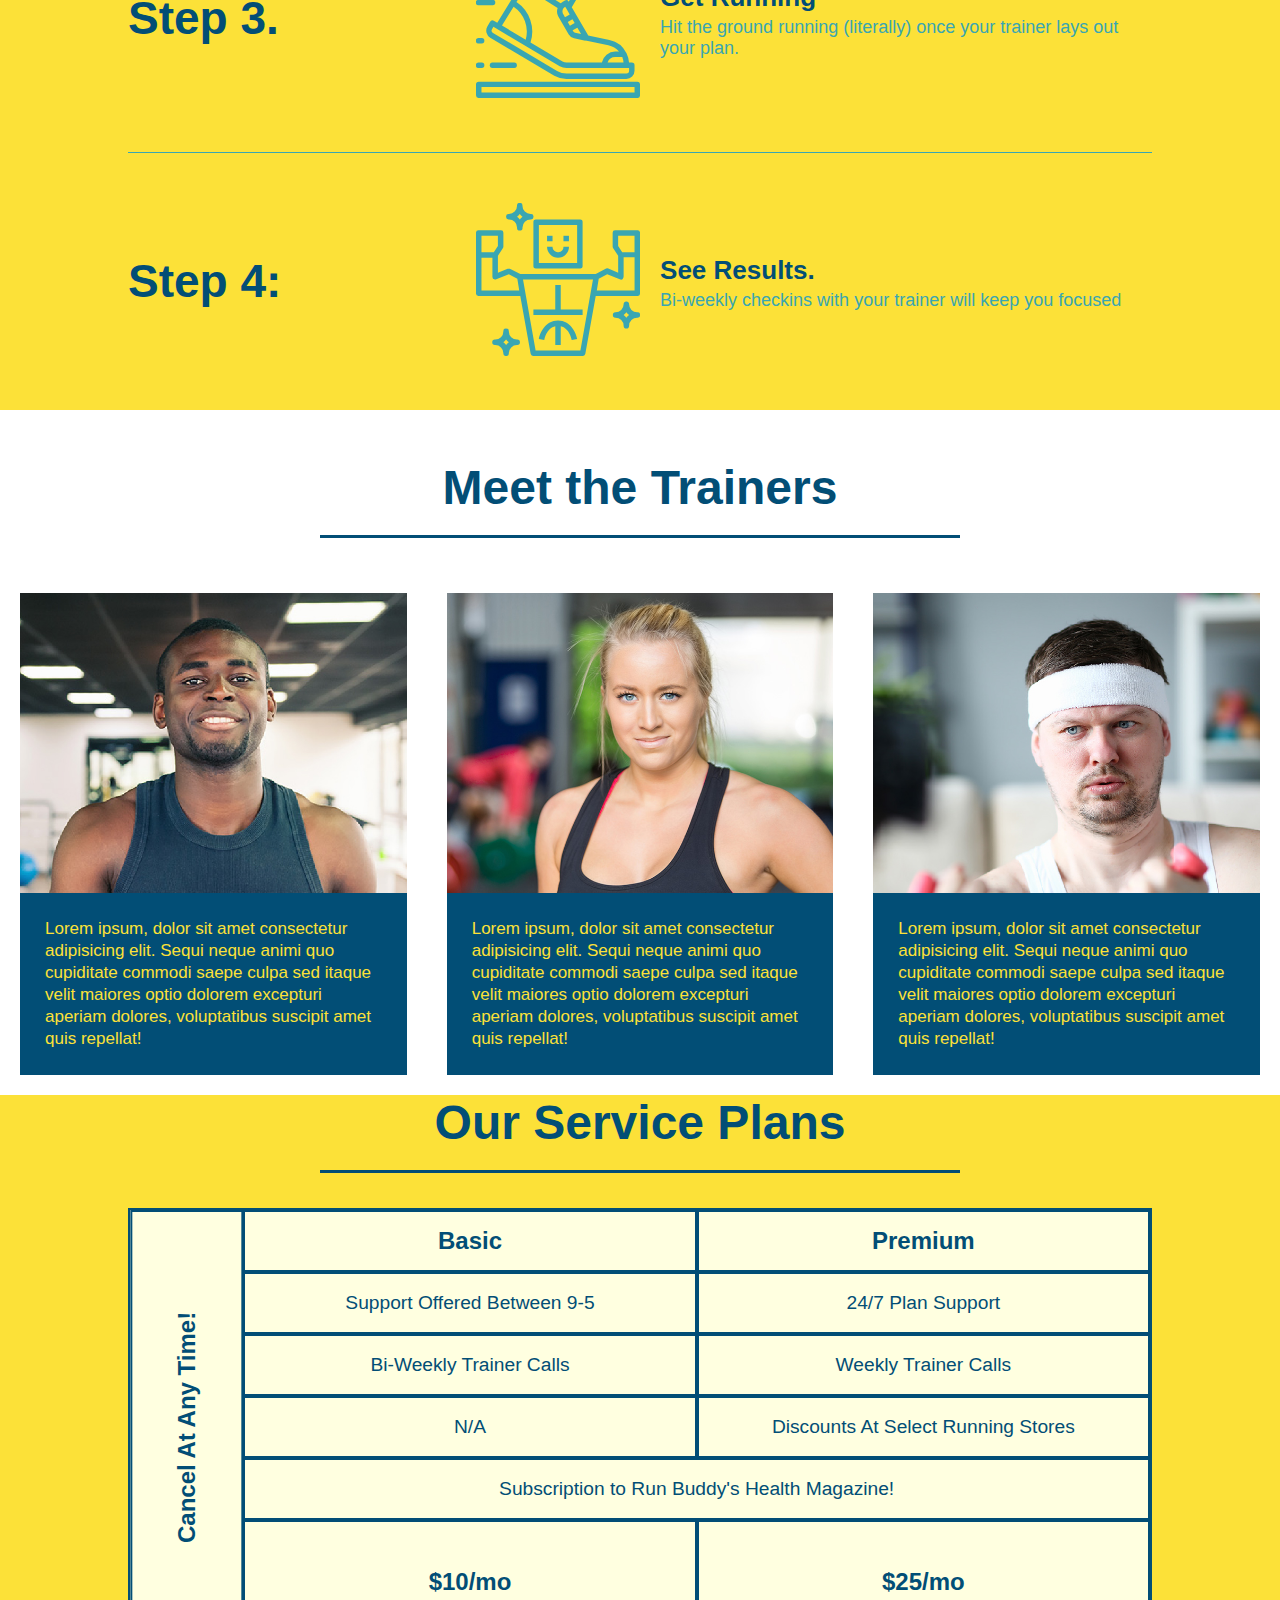
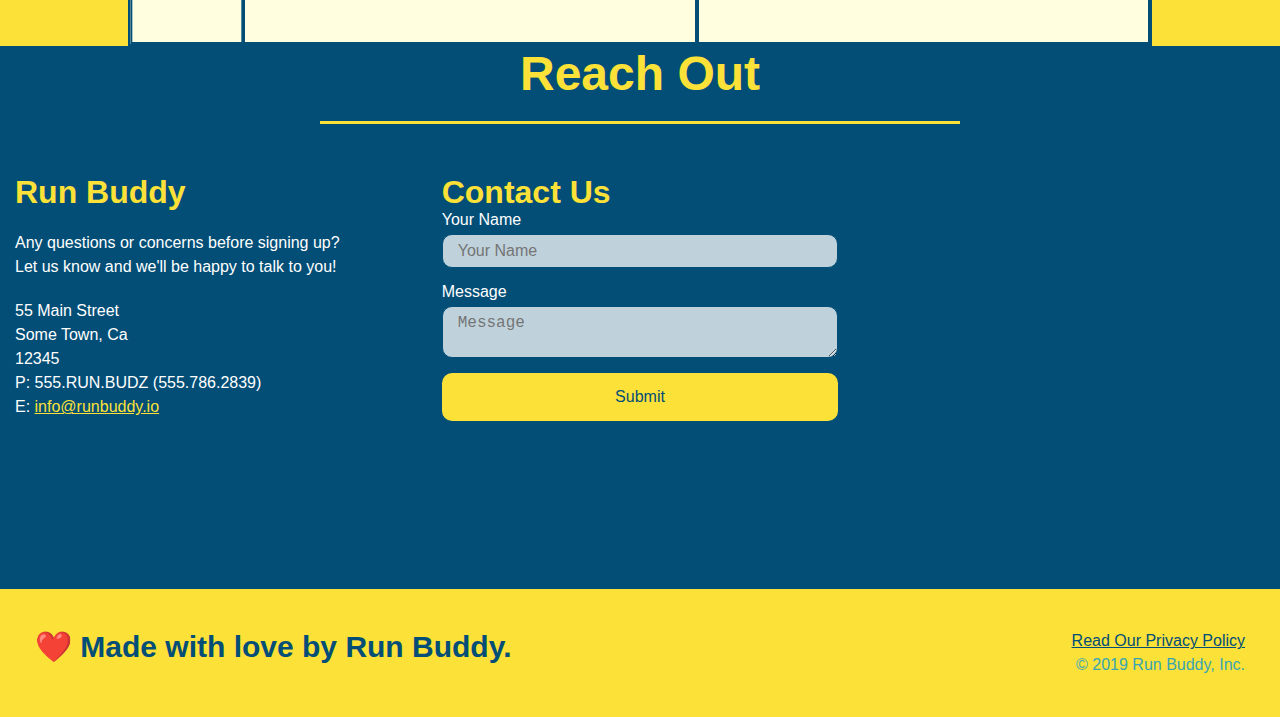
==== commit 500db603: "Merge branch 'feature/animation' into develop" ====
--- a/index.html
+++ b/index.html
@@ -159,39 +159,51 @@
         </div>
         <div class="trainers">
             <article class="trainer">
-                <img src="./assets/images/trainer-1.jpg" alt="Arron Stephens in his workout clothes, ready to pump iron" />
+                <div class="trainer-img trainer-1">
+                  <div>
+                  <h3>Arron Stephens</h3>
+                  <h4>Speed / Strength</h4>
+                </div>
+              </div>
                 <div class="trainer-bio">
-                  <h3 class="trainer-name">Arron Stephens</h3>
-                  <h4 class="trainer-role">Speed / Strength</h4>
+                  <h3>Arron Stephens</h3>
+                  <h4>Speed / Strength</h4>
                   <p>
-                    Lorem ipsum, dolor sit amet consectetur adipisicing elit. Sequi neque animi quo cupiditate commodi saepe culpa sed
-                    itaque velit maiores optio dolorem excepturi aperiam dolores, voluptatibus suscipit amet quis repellat!
+                    Lorem ipsum, dolor sit amet consectetur adipisicing elit. Sequi neque animi quo cupiditate commodi saepe culpa sed itaque velit maiores optio dolorem excepturi aperiam dolores, voluptatibus suscipit amet quis repellat!
                   </p>
                 </div>
               </article>
 
     <!-- second trainer bio -->
             <article class="trainer">
-              <img src="./assets/images/trainer-2.jpg" alt="Joanna Gill cooling off after a workout" /> 
+              <div class="trainer-img trainer-2">
+                <div>
+                  <h3>Joanna Gill</h3>
+                  <h4>Endurance</h4>
+                </div>
+              </div>
                 <div class="trainer-bio">
-                  <h3 class="trainer-name">Joanna Gill</h3>
-                  <h4 class="trainer-role">Endurance</h4>
+                  <h3>Joanna Gill</h3>
+                  <h4>Endurance</h4>
                   <p>
-                    Lorem ipsum, dolor sit amet consectetur adipisicing elit. Sequi neque animi quo cupiditate commodi saepe culpa sed
-                    itaque velit maiores optio dolorem excepturi aperiam dolores, voluptatibus suscipit amet quis repellat!
+                    Lorem ipsum, dolor sit amet consectetur adipisicing elit. Sequi neque animi quo cupiditate commodi saepe culpa sed itaque velit maiores optio dolorem excepturi aperiam dolores, voluptatibus suscipit amet quis repellat!
                   </p>
                 </div>
               </article>
   
   <!-- third trainer bio -->
             <article class="trainer">
-                <img src="./assets/images/trainer-3.jpg" alt="Harry Smith wearing a headband and lifting comically small pink weights" />
+                <div class="trainer-img trainer-3">
+                  <div>
+                    <h3>Harry "the Headband" Smith</h3>
+                    <h4>Strength</h4>
+                    </div>
+                  </div>
                 <div class="trainer-bio">
-                  <h3 class="trainer-name">Harry "the Headband" Smith</h3>
-                  <h4 class="trainer-role">Strength</h4>
+                  <h3>Harry "the Headband" Smith</h3>
+                    <h4>Strength</h4>
                   <p>
-                    Lorem ipsum, dolor sit amet consectetur adipisicing elit. Sequi neque animi quo cupiditate commodi saepe culpa sed
-                    itaque velit maiores optio dolorem excepturi aperiam dolores, voluptatibus suscipit amet quis repellat!
+                    Lorem ipsum, dolor sit amet consectetur adipisicing elit. Sequi neque animi quo cupiditate commodi saepe culpa sed itaque velit maiores optio dolorem excepturi aperiam dolores, voluptatibus suscipit amet quis repellat!
                   </p>
                 </div>
               </article>
--- a/assets/css/style.css
+++ b/assets/css/style.css
@@ -345,6 +345,48 @@
 .trainer img {
   width: 100%;
 }
+.trainer-img {
+  width: 100%;
+  min-height: 300px;
+  background-size: cover;
+  display: flex;
+  padding: 15px;
+  align-items: flex-end;
+  position: relative;
+  overflow: hidden
+  }
+
+.trainer-img::after {
+  content: "";
+  height: 100%;
+  width: 100%;
+  background: linear-gradient(rgba(252, 225, 56, 0.3), rgba(2, 78, 118, 1));;
+  position: absolute;
+  top: 0;
+  left: 0;
+  opacity: 0;
+  transition: 0.6s;
+  }
+
+.trainer:hover .trainer-img::after {
+  opacity: 1;
+}
+
+.trainer:hover .trainer-img h3, .trainer:hover .trainer-img h4 {
+top: 0px;
+}
+
+.trainer-1 {
+background-image: url(../images/trainer-1.jpg);
+}
+
+.trainer-2 {
+background-image: url(../images/trainer-2.jpg)
+} 
+
+.trainer-3 {
+background-image: url(../images/trainer-3.jpg);
+}
 
 .trainers {
   width: 100%;
@@ -369,6 +411,37 @@
   margin-bottom: 15px;
 }
 
+.trainer-img h3 {
+    font-size: 30px;
+    margin-bottom: 5px;
+    position: relative;
+    z-index: 9000;
+    top: 200px;
+    transition: 0.6s;
+  }
+  
+.trainer-img h4 {
+    font-weight: lighter;
+    font-size: 23px;
+    margin-bottom: 15px;
+    position: relative;
+    z-index: 9000;
+    top: 200px;
+    transition: 1s;
+  }
+
+  .trainer-bio h3 {
+    font-size: 28px;
+    display: none;
+  }
+  
+  .trainer-bio h4 {
+    font-weight: lighter;
+    font-size: 22px;
+    margin-bottom: 15px;
+    display: none;
+  }
+  
 .trainer-bio p {
   font-size: 17px;
 }
@@ -624,6 +697,11 @@
   grid-row: -1;
 }
 
+  .trainer-img, .trainer-img h4, .trainer-img::after {
+    display: none;
+    display: block;
+  }
+
 }
 
 @media screen and (max-width: 575px) {
